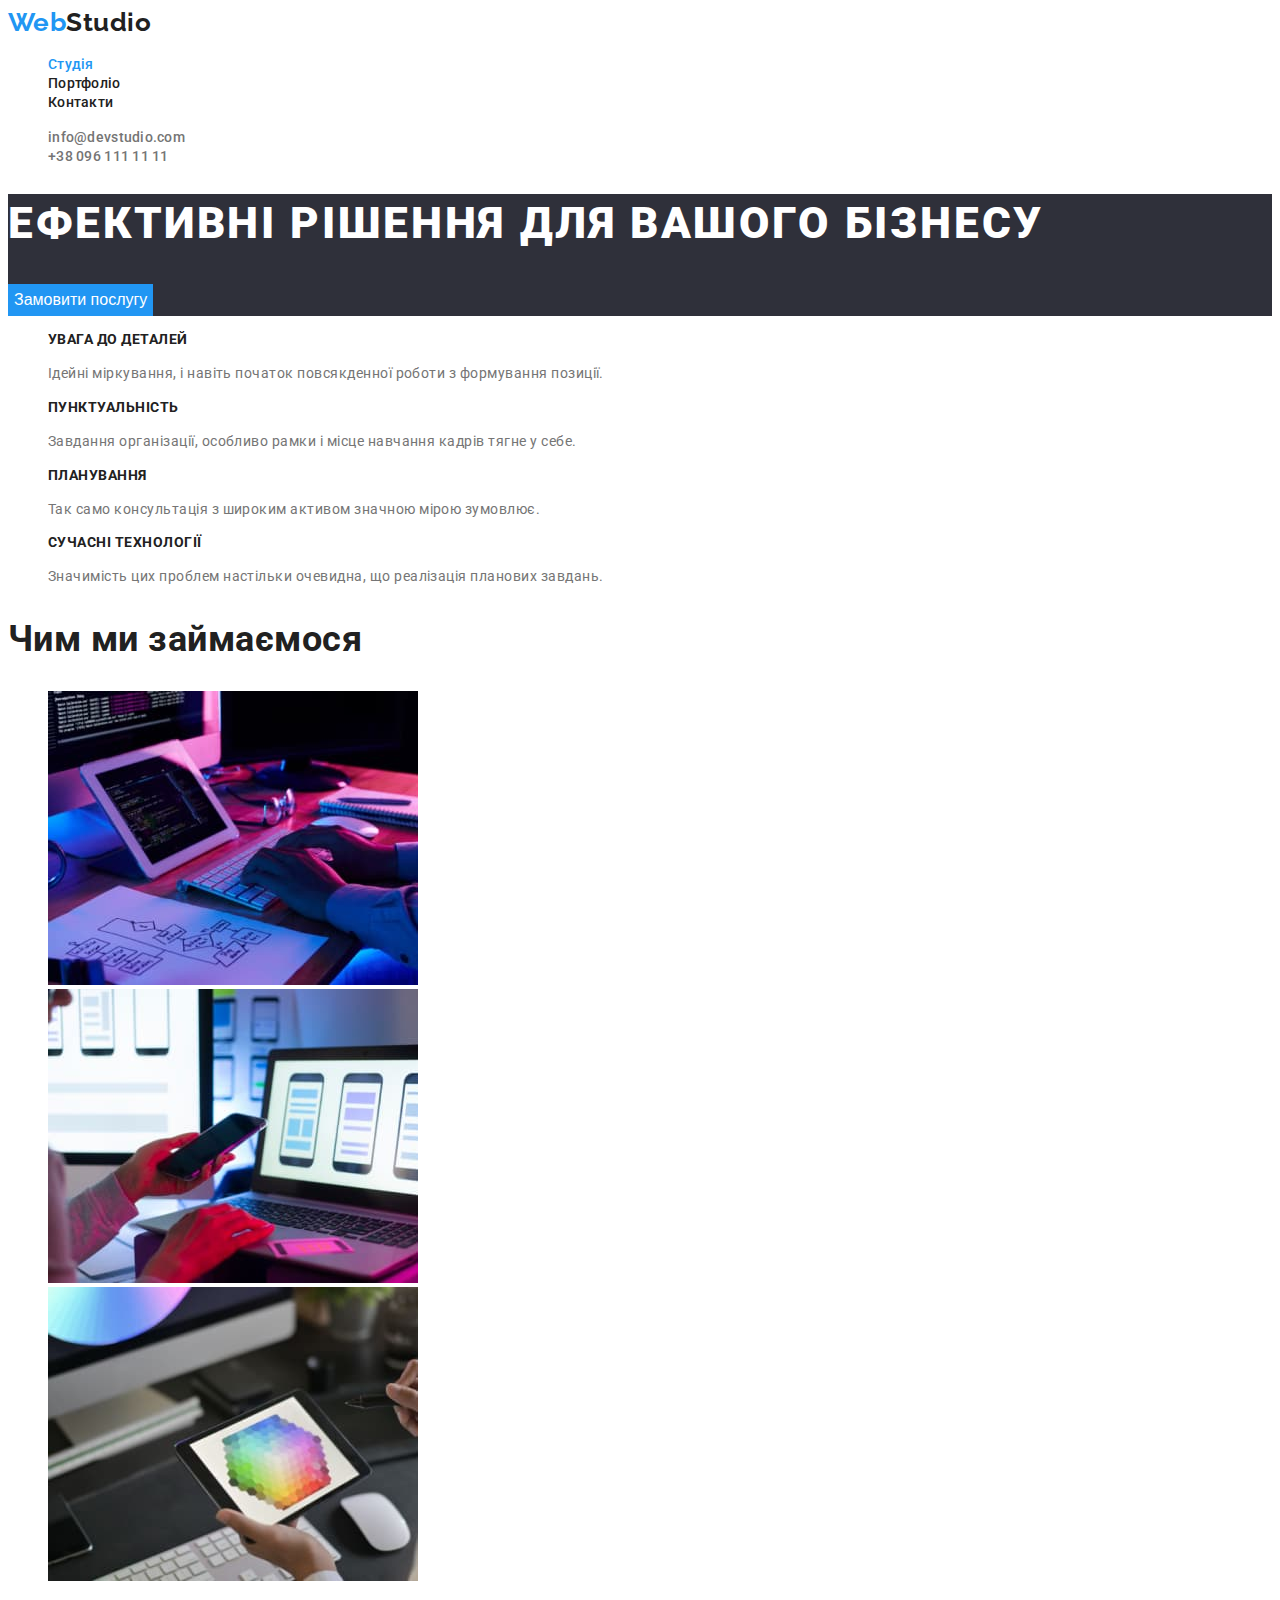
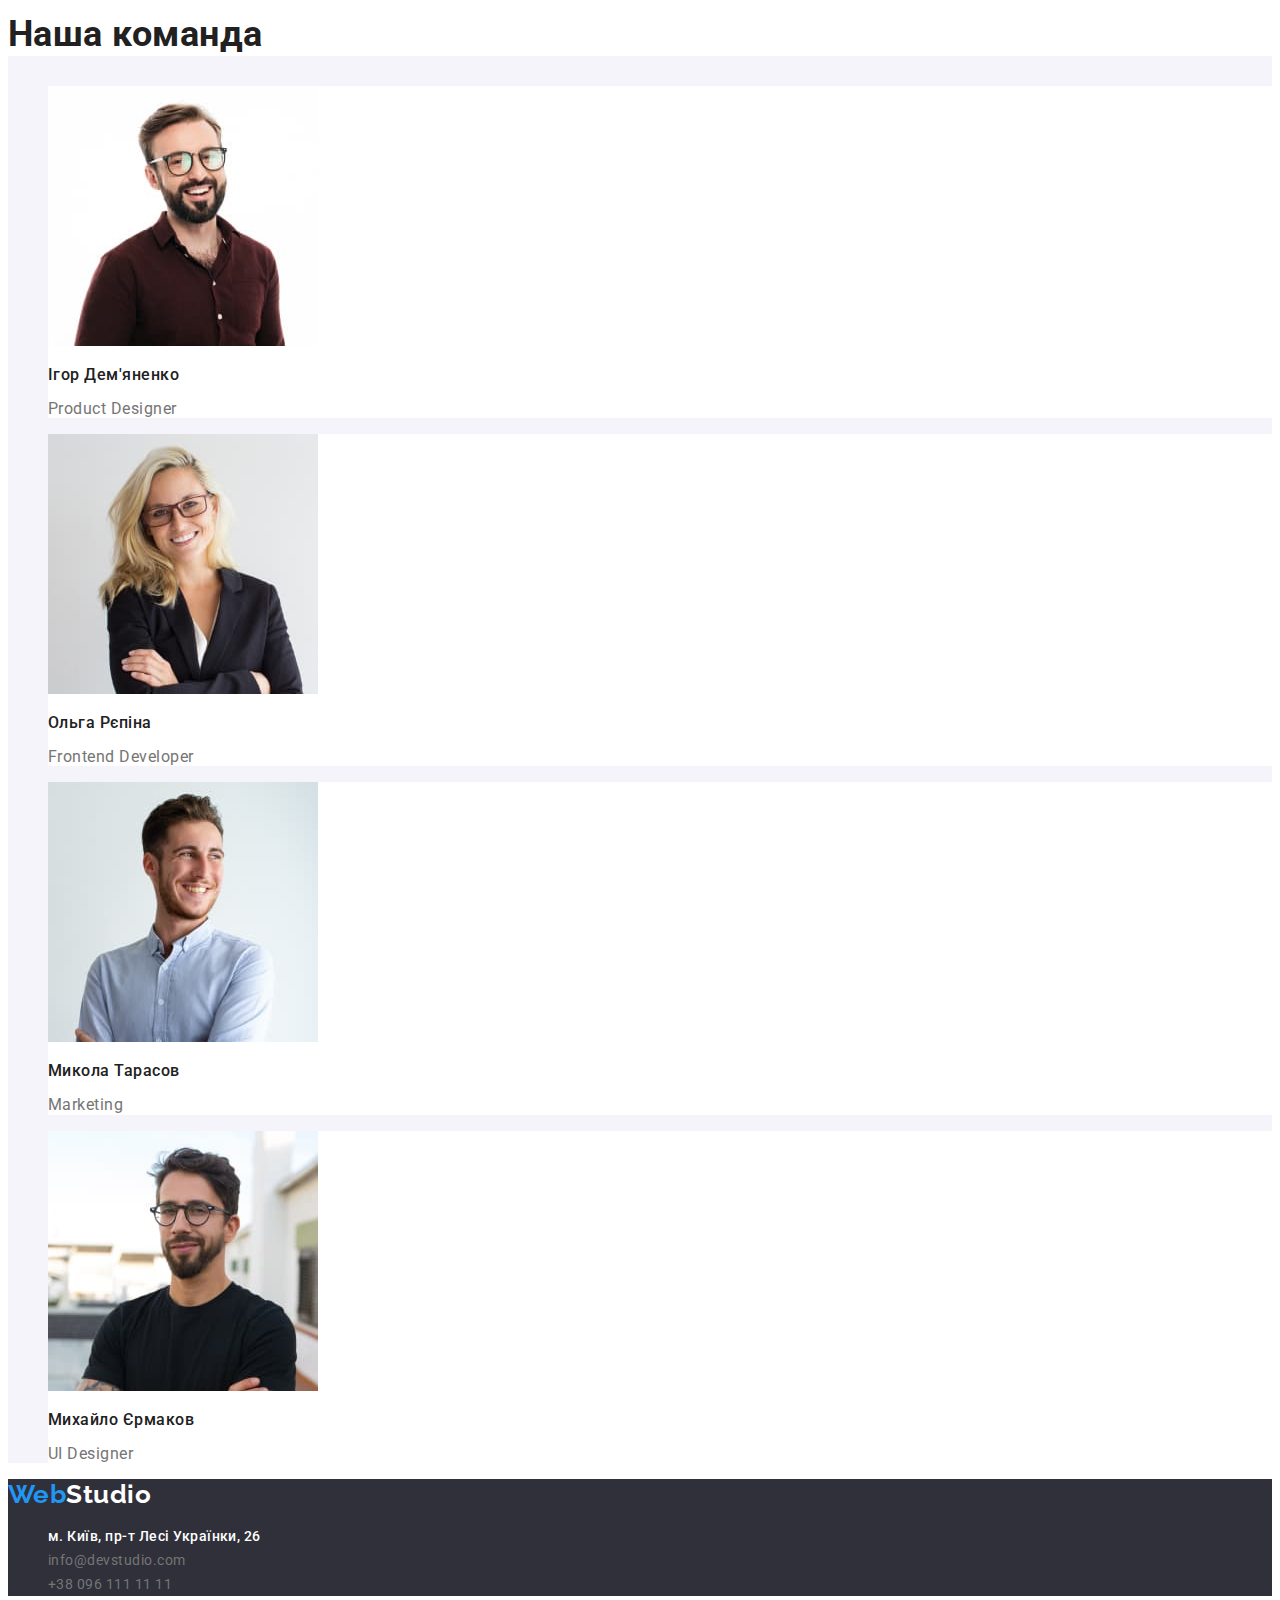
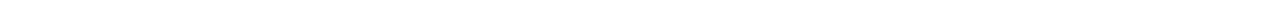
==== index.html @ 772cee73 "створив і скопіював файли" ====
<!DOCTYPE html>
<html lang="uk">
  <head>
    <meta charset="UTF-8" />
    <meta http-equiv="X-UA-Compatible" content="IE=edge" />
    <meta name="viewport" content="width=device-width, initial-scale=1.0" />

    <link rel="stylesheet" href="./css/styles.css" />
    <link rel="preconnect" href="https://fonts.googleapis.com" />
    <link rel="preconnect" href="https://fonts.gstatic.com" crossorigin />
    <link
      href="https://fonts.googleapis.com/css2?family=Raleway:wght@700&family=Roboto:wght@400;500;700;900&display=swap"
      rel="stylesheet"
    />
    <title>Document</title>
  </head>
  <body>
    <header>
      <nav class="nav">
        <a class="web-title" href="./index.html"
          >Web<span class="studio">Studio</span></a
        >
        <ul>
          <li>
            <a class="link-header current" href="#">Студія</a>
          </li>
          <li>
            <a class="link-header" href="./portfolio.html">Портфоліо</a>
          </li>
          <li>
            <a class="link-header" href="#">Контакти</a>
          </li>
        </ul>
      </nav>
      <ul>
        <li>
          <a class="link-header2" href="mailto:info@devstudio.com"
            >info@devstudio.com</a
          >
        </li>
        <li>
          <a class="link-header2" href="tel:+380961111111">+38 096 111 11 11</a>
        </li>
      </ul>
    </header>
    <main>
      <!-- головний Ефективні рішення для вашого бізнесу -->
      <section class="hero">
        <h1 class="hero-title">Ефективні рішення для вашого бізнесу</h1>
        <button class="primary-button" type="button">Замовити послугу</button>
      </section>
      <!-- Наші переваги <section> -->
      <section>
        <h2 class="visually-hidden">Наші переваги</h2>
        <ul>
          <li>
            <h3 class="section-advantages-title">Увага до деталей</h3>
            <p class="section-advantages-description">
              Ідейні міркування, і навіть початок повсякденної роботи з
              формування позиції.
            </p>
          </li>
          <li>
            <h3 class="section-advantages-title">Пунктуальність</h3>
            <p class="section-advantages-description">
              Завдання організації, особливо рамки і місце навчання кадрів тягне
              у себе.
            </p>
          </li>
          <li>
            <h3 class="section-advantages-title">Планування</h3>
            <p class="section-advantages-description">
              Так само консультація з широким активом значною мірою зумовлює.
            </p>
          </li>
          <li>
            <h3 class="section-advantages-title">Сучасні технології</h3>
            <p class="section-advantages-description">
              Значимість цих проблем настільки очевидна, що реалізація планових
              завдань.
            </p>
          </li>
        </ul>
      </section>
      <!-- Чим ми займаємося -->
      <section>
        <h2 class="what-do-we-do">Чим ми займаємося</h2>
        <ul>
          <li>
            <img src="./images/box1.jpg" alt="Робота з ПК" width="370" />
          </li>
          <li>
            <img
              src="./images/box2.jpg"
              alt="Робота в мобільному застосуванні"
              width="370"
            />
          </li>
          <li>
            <img src="./images/box3.jpg" alt="Робота з планшетом" width="370" />
          </li>
        </ul>
      </section>
      <!-- Наша команда -->
      <section class="team">
        <h2 class="section-team">Наша команда</h2>
        <ul>
          <li class="section-name">
            <img
              src="./images/team/igor.jpg"
              alt="молодий хлопець в окулярах та з бородою"
              width="270"
            />
            <h3 class="section-team-name">Ігор Дем'яненко</h3>
            <p class="section-team-specialty">Product Designer</p>
          </li>
          <li class="section-name">
            <img
              src="./images/team/olga.jpg"
              alt="молода світловолоса дівчина в окулярах"
              width="270"
            />
            <h3 class="section-team-name">Ольга Рєпіна</h3>
            <p class="section-team-specialty">Frontend Developer</p>
          </li>
          <li class="section-name">
            <img
              src="./images/team/mikola.jpg"
              alt="молодий хлопець в світлій сорочці"
              width="270"
            />
            <h3 class="section-team-name">Микола Тарасов</h3>
            <p class="section-team-specialty">Marketing</p>
          </li>
          <li class="section-name">
            <img
              src="./images/team/mihaylo.jpg"
              alt="молодий хлопець у чорній футболці та окулярах"
              width="270"
            />
            <h3 class="section-team-name">Михайло Єрмаков</h3>
            <p class="section-team-specialty">UI Designer</p>
          </li>
        </ul>
      </section>
    </main>
    <footer>
      <a class="web-title-footer" href="./index.html"
        >Web<span class="studio2">Studio</span></a
      >
      <address>
        <ul>
          <li>
            <a
              class="link-footer-map"
              href="https://goo.gl/maps/G4VMoDMN7nGozyxC7"
              target="_blank"
              rel="noopener noreferrer nofollow"
              >м. Київ, пр-т Лесі Українки, 26
            </a>
          </li>
          <li>
            <a class="link-footer" href="mailto:info@devstudio.com"
              >info@devstudio.com</a
            >
          </li>
          <li>
            <a class="link-footer" href="tel:+380961111111"
              >+38 096 111 11 11</a
            >
          </li>
        </ul>
      </address>
    </footer>
  </body>
</html>
---- css/styles.css ----
:root{
--color-primary: #212121;
--color-secondary: #757575;
--color-background: #FFFFFF;
--color-link: #2196F3;
}
.visually-hidden {
position: absolute;
white-space: nowrap;
width: 1px;
height: 1px;
overflow: hidden;
border: 0;
padding: 0;
clip: rect(0 0 0 0);
clip-path: inset(50%);
margin: -1px;
}

body{
color: var(--color-primary);
background-color:var(--color-background);
font-family: "Roboto", sans-serif;
letter-spacing: 0.03em;
font-weight: 400;
font-style: normal;
}

ul{
list-style-type: none;
}
.nav .current{
color:var(--color-link);
}
.web-title{
font-size: 26px;
font-weight: 700;
font-style: normal;
font-family: "Raleway"; 
line-height: 1.15;
color:var(--color-link);

text-decoration: none
}
.studio{
color: var(--color-primary);
}

.link-header {
color: var(--color-primary);
text-decoration: none;
letter-spacing: 0.02em;
line-height: 1.14;
font-weight: 500;
font-size: 14px;
}
.link-header:hover, .link-header:focus, .link-header:active {
color: var(--color-link);
}

.link-header2{
color: #757575;
background-color: #FFFFFF;
font-size: 14px;
font-weight: 500;
font-style: normal;
letter-spacing: 0.02em;
}
.link-header2 {
text-decoration: none;
}

.link-header2:hover, .link-header2:focus, .link-header2:active {
color: var(--color-link);
}

.hero {
background-color: #2F303A;
}
.hero-title {
font-size: 44px;
background-color: #2F303A;
color: #FFFFFF;
line-height: 1.36;
text-transform: uppercase;
letter-spacing: 0.06em;
font-weight: 900;
}
.section-advantages-description {
color: #757575;
background-color: var(--color-background);
font-size: 14px;
line-height: 1.7;
}
.primary-button {
color: #FFFFFF;
background-color: var(--color-link);
font-size: 16px;
border: 0;
line-height: 1.9;
cursor: pointer;
}
.primary-button:hover, .primary-button:focus{
box-shadow: 0px 4px 4px rgba(0, 0, 0, 0.15);
border-radius: 4px;
}
.section-advantages-title{
color: var(--color-primary);
background-color: var(--color-background);
font-size: 14px;
line-height: 1.14;
text-transform: uppercase;
}

.what-do-we-do {
color: var(--color-primary);
background-color: var(--color-background);
font-size: 36px;
line-height: 1.16;
}
.team {
background-color: #F5F4FA;
}
.section-name {
background-color: var(--color-background);
}
.section-team{
color: var(--color-primary);
background-color: var(--color-background);
font-size: 36px;
line-height: 1.16;
}
.section-team-name{
color: var(--color-primary);
background-color: var(--color-background);
font-size: 16px;
font-weight: 500;
line-height: 1.13;
}
.section-team-specialty{
color: #757575;
background-color:var(--color-background);
font-size: 16px;
line-height: 1.13;
}
.web-title-footer{
font-size: 26px;
font-weight: 700;
font-style: normal;
font-family: "Raleway"; sans-serif;
color: var(--color-link);
text-decoration: none;
line-height: 1.17;
}
.studio2 {
	color: #FFFFFF;
}
footer {
background-color: #2F303A;
}
.link-footer-map{
color: #FFFFFF;
background-color: #2F303A;
font-size: 14px;
font-weight: 500;
font-style: normal;
text-decoration: none;
line-height: 1.7;
}
.footer-href-map:hover, .link-footer-map:focus, .flink-footer-map:active{
color: var(--color-link);
}
.link-footer{
color: #757575;
font-size: 14px;
font-weight: 400;
font-style: normal;
text-decoration: none;
line-height: 1.7;
}
.link-footer:hover, .link-footer:focus, .link-footer:active{
color: var(--color-link);
}

.button-portfolio{
color: var(--color-primary);
background-color: #F5F4FA;
font-weight: 500;
font-size: 16px;
border: 0;
line-height: 1.6;
letter-spacing: 0.03em;
font-family: inherit;
cursor: pointer;
}
.button-portfolio:hover, .button-portfolio:focus {
	color: #FFFFFF;
	background-color: var(--color-link);
}
.hero-portfolio {
font-weight: 400;
font-size: 16px;
background-color: var(--color-background);
color: var(--color-secondary);
line-height: 1.88;
letter-spacing: 0.03em;
}
.portfolio-title {
font-size: 18px;
background-color: var(--color-background);
color: var(--color-primary);
font-weight: 700;
line-height: 2;
letter-spacing: 0.06em;
}
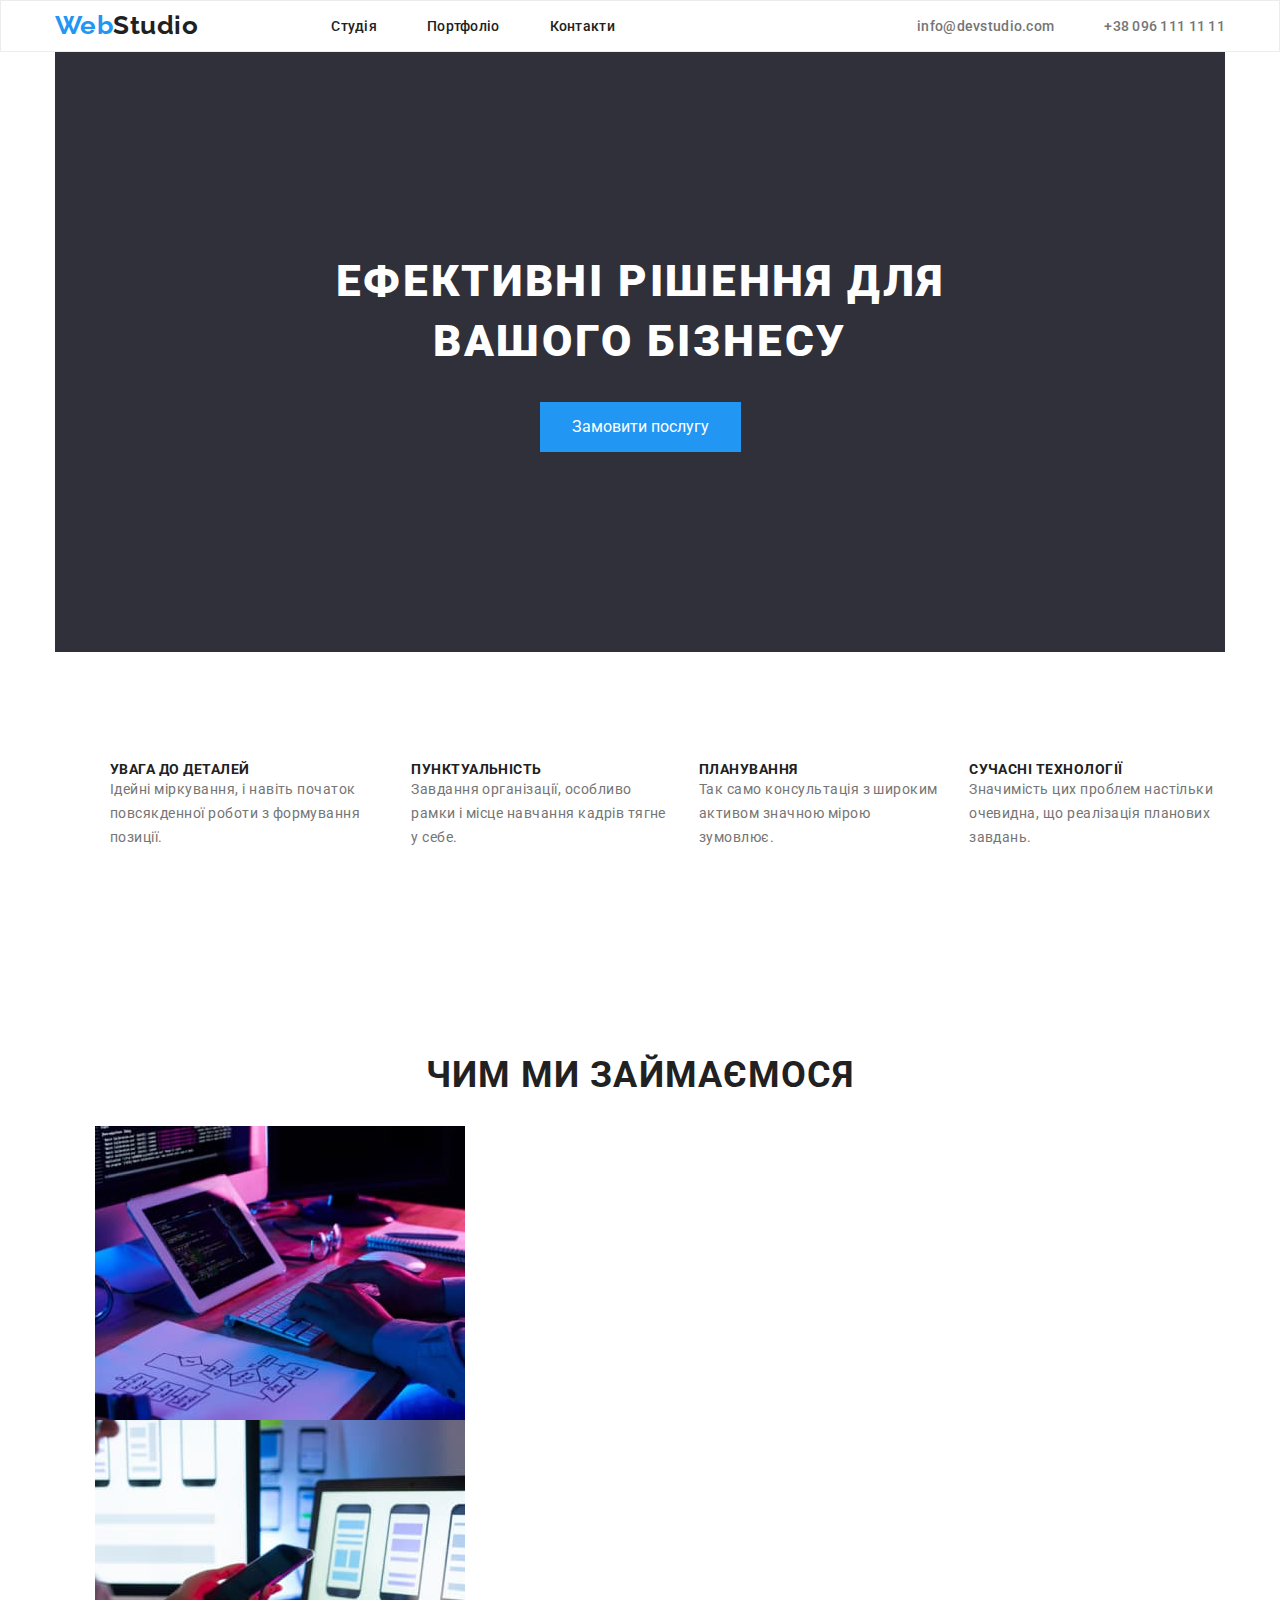
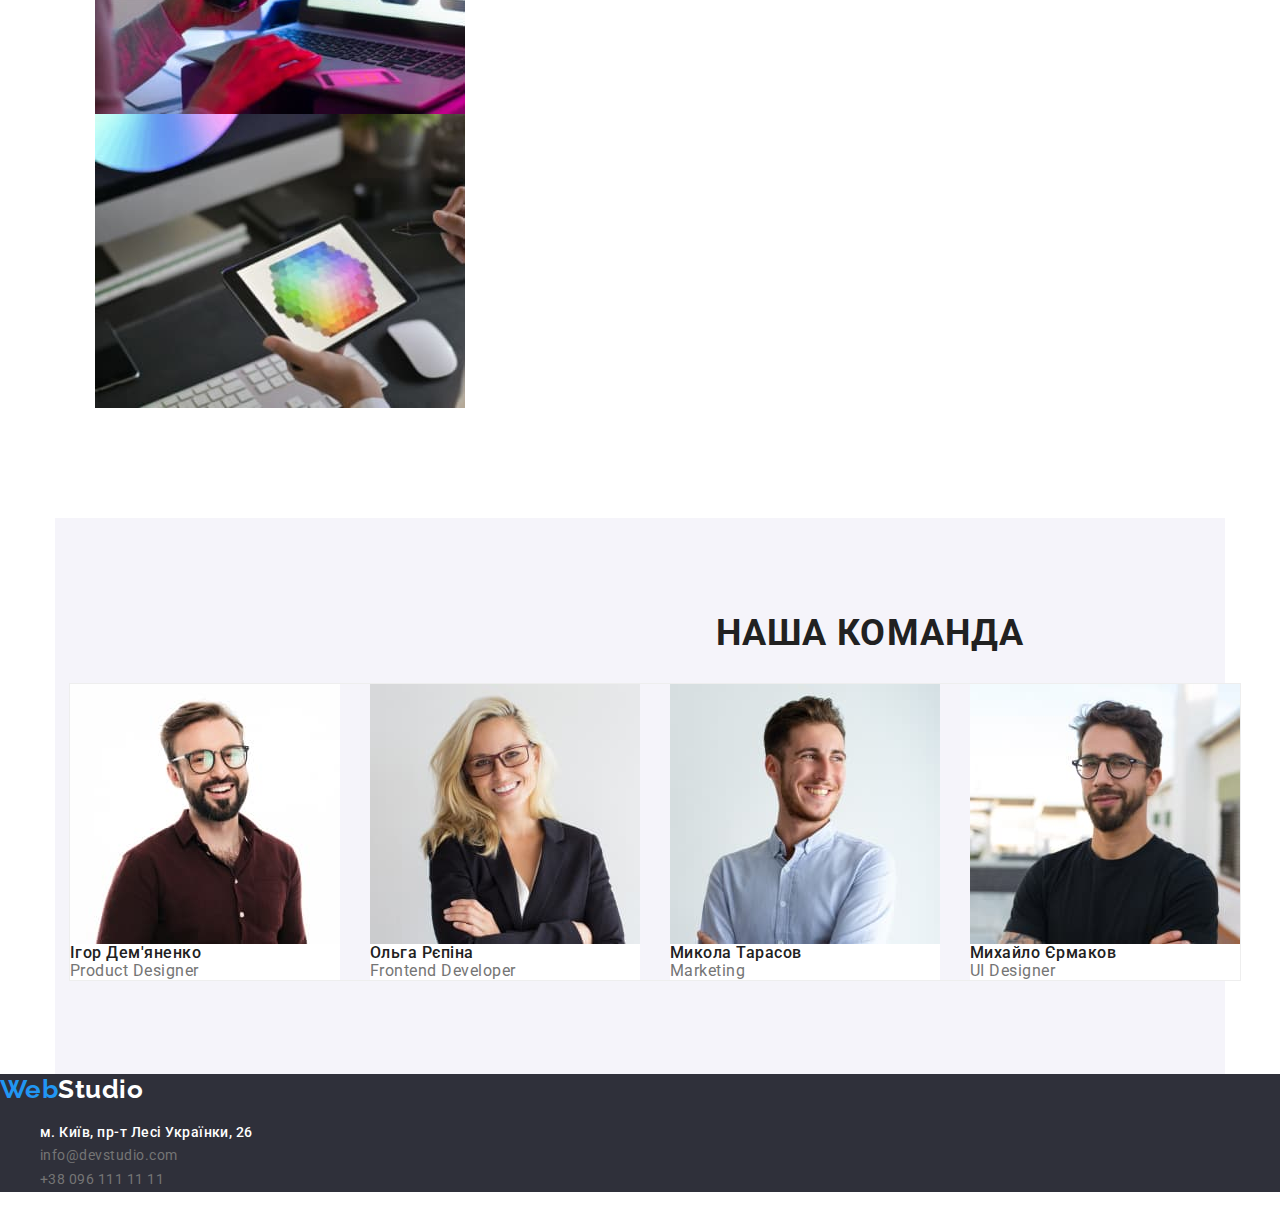
==== commit b6fe72bc: "!" ====
--- a/index.html
+++ b/index.html
@@ -4,6 +4,10 @@
     <meta charset="UTF-8" />
     <meta http-equiv="X-UA-Compatible" content="IE=edge" />
     <meta name="viewport" content="width=device-width, initial-scale=1.0" />
+    <link
+      rel="stylesheet"
+      href="https://cdnjs.cloudflare.com/ajax/libs/modern-normalize/1.0.0/modern-normalize.min.css"
+    />
 
     <link rel="stylesheet" href="./css/styles.css" />
     <link rel="preconnect" href="https://fonts.googleapis.com" />
@@ -15,134 +19,160 @@
     <title>Document</title>
   </head>
   <body>
-    <header>
-      <nav class="nav">
-        <a class="web-title" href="./index.html"
-          >Web<span class="studio">Studio</span></a
-        >
-        <ul>
-          <li>
-            <a class="link-header current" href="#">Студія</a>
-          </li>
-          <li>
-            <a class="link-header" href="./portfolio.html">Портфоліо</a>
-          </li>
-          <li>
-            <a class="link-header" href="#">Контакти</a>
-          </li>
-        </ul>
-      </nav>
-      <ul>
-        <li>
-          <a class="link-header2" href="mailto:info@devstudio.com"
-            >info@devstudio.com</a
-          >
-        </li>
-        <li>
-          <a class="link-header2" href="tel:+380961111111">+38 096 111 11 11</a>
-        </li>
-      </ul>
+    <header class="header">
+      <div class="container">
+        <div class="header-container">
+          <nav class="header-nav">
+            <a class="web-title" href="./index.html"
+              >Web<span class="studio">Studio</span></a
+            >
+            <ul class="header-menu">
+              <li class="link">
+                <a class="link-header current" href="#">Студія</a>
+              </li>
+              <li class="link">
+                <a class="link-header" href="./portfolio.html">Портфоліо</a>
+              </li>
+              <li class="link">
+                <a class="link-header" href="#">Контакти</a>
+              </li>
+            </ul>
+          </nav>
+          <ul class="header-menu">
+            <li class="link">
+              <a class="link-header2" href="mailto:info@devstudio.com"
+                >info@devstudio.com</a
+              >
+            </li>
+            <li class="link">
+              <a class="link-header2" href="tel:+380961111111"
+                >+38 096 111 11 11</a
+              >
+            </li>
+          </ul>
+        </div>
+      </div>
     </header>
+
     <main>
       <!-- головний Ефективні рішення для вашого бізнесу -->
-      <section class="hero">
-        <h1 class="hero-title">Ефективні рішення для вашого бізнесу</h1>
-        <button class="primary-button" type="button">Замовити послугу</button>
-      </section>
-      <!-- Наші переваги <section> -->
-      <section>
-        <h2 class="visually-hidden">Наші переваги</h2>
-        <ul>
-          <li>
-            <h3 class="section-advantages-title">Увага до деталей</h3>
-            <p class="section-advantages-description">
-              Ідейні міркування, і навіть початок повсякденної роботи з
-              формування позиції.
-            </p>
-          </li>
-          <li>
-            <h3 class="section-advantages-title">Пунктуальність</h3>
-            <p class="section-advantages-description">
-              Завдання організації, особливо рамки і місце навчання кадрів тягне
-              у себе.
-            </p>
-          </li>
-          <li>
-            <h3 class="section-advantages-title">Планування</h3>
-            <p class="section-advantages-description">
-              Так само консультація з широким активом значною мірою зумовлює.
-            </p>
-          </li>
-          <li>
-            <h3 class="section-advantages-title">Сучасні технології</h3>
-            <p class="section-advantages-description">
-              Значимість цих проблем настільки очевидна, що реалізація планових
-              завдань.
-            </p>
-          </li>
-        </ul>
-      </section>
-      <!-- Чим ми займаємося -->
-      <section>
-        <h2 class="what-do-we-do">Чим ми займаємося</h2>
-        <ul>
-          <li>
-            <img src="./images/box1.jpg" alt="Робота з ПК" width="370" />
-          </li>
-          <li>
-            <img
-              src="./images/box2.jpg"
-              alt="Робота в мобільному застосуванні"
-              width="370"
-            />
-          </li>
-          <li>
-            <img src="./images/box3.jpg" alt="Робота з планшетом" width="370" />
-          </li>
-        </ul>
-      </section>
-      <!-- Наша команда -->
-      <section class="team">
-        <h2 class="section-team">Наша команда</h2>
-        <ul>
-          <li class="section-name">
-            <img
-              src="./images/team/igor.jpg"
-              alt="молодий хлопець в окулярах та з бородою"
-              width="270"
-            />
-            <h3 class="section-team-name">Ігор Дем'яненко</h3>
-            <p class="section-team-specialty">Product Designer</p>
-          </li>
-          <li class="section-name">
-            <img
-              src="./images/team/olga.jpg"
-              alt="молода світловолоса дівчина в окулярах"
-              width="270"
-            />
-            <h3 class="section-team-name">Ольга Рєпіна</h3>
-            <p class="section-team-specialty">Frontend Developer</p>
-          </li>
-          <li class="section-name">
-            <img
-              src="./images/team/mikola.jpg"
-              alt="молодий хлопець в світлій сорочці"
-              width="270"
-            />
-            <h3 class="section-team-name">Микола Тарасов</h3>
-            <p class="section-team-specialty">Marketing</p>
-          </li>
-          <li class="section-name">
-            <img
-              src="./images/team/mihaylo.jpg"
-              alt="молодий хлопець у чорній футболці та окулярах"
-              width="270"
-            />
-            <h3 class="section-team-name">Михайло Єрмаков</h3>
-            <p class="section-team-specialty">UI Designer</p>
-          </li>
-        </ul>
-      </section>
+      <div class="container">
+        <section class="hero">
+          <h1 class="hero-title">
+            Ефективні рішення для <br />
+            вашого бізнесу
+          </h1>
+          <button class="primary-button" type="button">Замовити послугу</button>
+        </section>
+
+        <!-- Наші переваги <section> -->
+        <section class="advantages">
+          <div class="container">
+            <h2 class="visually-hidden">Наші переваги</h2>
+            <ul>
+              <div class="advantages-list">
+                <li>
+                  <h3 class="section-advantages-title">Увага до деталей</h3>
+                  <p class="section-advantages-description">
+                    Ідейні міркування, і навіть початок повсякденної роботи з
+                    формування позиції.
+                  </p>
+                </li>
+                <li>
+                  <h3 class="section-advantages-title">Пунктуальність</h3>
+                  <p class="section-advantages-description">
+                    Завдання організації, особливо рамки і місце навчання кадрів
+                    тягне у себе.
+                  </p>
+                </li>
+                <li>
+                  <h3 class="section-advantages-title">Планування</h3>
+                  <p class="section-advantages-description">
+                    Так само консультація з широким активом значною мірою
+                    зумовлює.
+                  </p>
+                </li>
+                <li>
+                  <h3 class="section-advantages-title">Сучасні технології</h3>
+                  <p class="section-advantages-description">
+                    Значимість цих проблем настільки очевидна, що реалізація
+                    планових завдань.
+                  </p>
+                </li>
+              </div>
+            </ul>
+          </div>
+        </section>
+        <!-- Чим ми займаємося -->
+        <section>
+          <h2 class="what-do-we-do">Чим ми займаємося</h2>
+          <ul>
+            <li>
+              <img src="./images/box1.jpg" alt="Робота з ПК" width="370" />
+            </li>
+            <li>
+              <img
+                src="./images/box2.jpg"
+                alt="Робота в мобільному застосуванні"
+                width="370"
+              />
+            </li>
+            <li>
+              <img
+                src="./images/box3.jpg"
+                alt="Робота з планшетом"
+                width="370"
+              />
+            </li>
+          </ul>
+        </section>
+        <!-- Наша команда -->
+        <section class="team">
+          <div class="container">
+            <h2 class="section-team">Наша команда</h2>
+            <div class="card">
+              <ul class="card-name">
+                <li class="section-name">
+                  <img
+                    src="./images/team/igor.jpg"
+                    alt="молодий хлопець в окулярах та з бородою"
+                    width="270"
+                  />
+                  <h3 class="section-team-name">Ігор Дем'яненко</h3>
+                  <p class="section-team-specialty">Product Designer</p>
+                </li>
+                <li class="section-name">
+                  <img
+                    src="./images/team/olga.jpg"
+                    alt="молода світловолоса дівчина в окулярах"
+                    width="270"
+                  />
+                  <h3 class="section-team-name">Ольга Рєпіна</h3>
+                  <p class="section-team-specialty">Frontend Developer</p>
+                </li>
+                <li class="section-name">
+                  <img
+                    src="./images/team/mikola.jpg"
+                    alt="молодий хлопець в світлій сорочці"
+                    width="270"
+                  />
+                  <h3 class="section-team-name">Микола Тарасов</h3>
+                  <p class="section-team-specialty">Marketing</p>
+                </li>
+                <li class="section-name">
+                  <img
+                    src="./images/team/mihaylo.jpg"
+                    alt="молодий хлопець у чорній футболці та окулярах"
+                    width="270"
+                  />
+                  <h3 class="section-team-name">Михайло Єрмаков</h3>
+                  <p class="section-team-specialty">UI Designer</p>
+                </li>
+              </ul>
+            </div>
+          </div>
+        </section>
+      </div>
     </main>
     <footer>
       <a class="web-title-footer" href="./index.html"
--- a/css/styles.css
+++ b/css/styles.css
@@ -4,6 +4,7 @@
 --color-background: #FFFFFF;
 --color-link: #2196F3;
 }
+
 .visually-hidden {
 position: absolute;
 white-space: nowrap;
@@ -26,6 +27,61 @@
 font-style: normal;
 }
 
+h1,
+h2,
+h3,
+h4,
+h5,
+h6,
+p {
+	margin: 0;
+	padding: 0;
+}
+
+img {
+display: block;
+max-width: 100%;
+height: auto;
+}
+
+section{
+	padding-top: 94px;
+	padding-bottom: 94px;
+}
+/* CONTAINER */
+.container {
+	width: 1200px;
+	padding-left: 15px;
+	padding-right: 15px;
+	margin-left: auto;
+	margin-right: auto;
+}
+
+/* header */
+.header{
+border: 1px solid #ECECEC;
+}
+.header-nav{
+	flex-grow: 1;
+	display: flex;
+	align-items: center;
+	}
+
+	
+.header-container {
+	display: flex;
+	align-items: center;
+	}
+
+.header-menu {
+	display: flex;
+	justify-content: space-between;
+	gap: 50px;
+	
+}
+
+
+
 ul{
 list-style-type: none;
 }
@@ -33,6 +89,7 @@
 color:var(--color-link);
 }
 .web-title{
+margin-right: 93px;
 font-size: 26px;
 font-weight: 700;
 font-style: normal;
@@ -74,8 +131,13 @@
 color: var(--color-link);
 }
 
+/* Hero */
+
 .hero {
 background-color: #2F303A;
+text-align: center;
+padding-top: 200px;
+padding-bottom: 200px;
 }
 .hero-title {
 font-size: 44px;
@@ -85,25 +147,43 @@
 text-transform: uppercase;
 letter-spacing: 0.06em;
 font-weight: 900;
-}
+margin-left: auto;
+margin-right: auto;
+margin-bottom: 30px;
+max-width: 696px;
+}
+.primary-button {
+	color: #FFFFFF;
+	background-color: var(--color-link);
+	font-size: 16px;
+	border: 0;
+	line-height: 1.9;
+	cursor: pointer;
+	padding: 10px 32px;
+}
+
+.primary-button:hover,
+.primary-button:focus {
+	box-shadow: 0px 4px 4px rgba(0, 0, 0, 0.15);
+	border-radius: 4px;
+}
+
+/* advantages */
+.advantages-list {
+display: flex;
+justify-content: space-between;
+padding-left: auto;
+padding-right: auto;
+gap: 30px;
+}
+
 .section-advantages-description {
 color: #757575;
 background-color: var(--color-background);
 font-size: 14px;
 line-height: 1.7;
 }
-.primary-button {
-color: #FFFFFF;
-background-color: var(--color-link);
-font-size: 16px;
-border: 0;
-line-height: 1.9;
-cursor: pointer;
-}
-.primary-button:hover, .primary-button:focus{
-box-shadow: 0px 4px 4px rgba(0, 0, 0, 0.15);
-border-radius: 4px;
-}
+
 .section-advantages-title{
 color: var(--color-primary);
 background-color: var(--color-background);
@@ -116,7 +196,14 @@
 color: var(--color-primary);
 background-color: var(--color-background);
 font-size: 36px;
-line-height: 1.16;
+line-height: 1.17;
+text-transform: uppercase;
+letter-spacing: 0.03em;
+font-weight: 700;
+margin-left: auto;
+margin-right: auto;
+margin-bottom: 30px;
+text-align: center;
 }
 .team {
 background-color: #F5F4FA;
@@ -125,10 +212,17 @@
 background-color: var(--color-background);
 }
 .section-team{
-color: var(--color-primary);
-background-color: var(--color-background);
+	width: 1600px;
+color: var(--color-primary);
 font-size: 36px;
-line-height: 1.16;
+line-height: 1.17;
+text-transform: uppercase;
+letter-spacing: 0.03em;
+font-weight: 700;
+margin-left: auto;
+margin-right: auto;
+margin-bottom: 30px;
+text-align: center;
 }
 .section-team-name{
 color: var(--color-primary);
@@ -137,6 +231,18 @@
 font-weight: 500;
 line-height: 1.13;
 }
+
+.card-name {
+	display: flex;
+padding: 0px;
+margin: 0px;
+align-items: center;
+justify-content: space-between;
+flex-wrap: wrap;
+}
+
+
+
 .section-team-specialty{
 color: #757575;
 background-color:var(--color-background);
@@ -193,10 +299,12 @@
 font-family: inherit;
 cursor: pointer;
 }
+
 .button-portfolio:hover, .button-portfolio:focus {
 	color: #FFFFFF;
 	background-color: var(--color-link);
 }
+
 .hero-portfolio {
 font-weight: 400;
 font-size: 16px;
@@ -205,6 +313,7 @@
 line-height: 1.88;
 letter-spacing: 0.03em;
 }
+
 .portfolio-title {
 font-size: 18px;
 background-color: var(--color-background);
@@ -213,3 +322,52 @@
 line-height: 2;
 letter-spacing: 0.06em;
 }
+
+
+/* CARD-SET */
+.card{
+	/* width: 370px;
+	height: 404px; */
+		outline: 1px solid #EEEEEE;
+}
+.card-set{
+	padding: 0;
+	margin: 0;
+
+	list-style: none;
+	display: flex;
+	flex-wrap: wrap;
+
+	margin-top: - 30px;
+	margin-left: - 30px;
+}
+
+/* li.item:nth-child(3n + 1) {
+	margin-left: 0px;
+} */
+.card-set > .item{
+	flex-basis: calc(100% / 3 - 30px);
+	margin-left: 30px;
+	margin-top: 30px;
+}
+.card-thumb{
+	outline: 1px solid #EEEEEE;
+}
+
+.card-heading {
+	font-size: 18px;
+	background-color: var(--color-background);
+	color: var(--color-primary);
+	font-weight: 700;
+	line-height: 2;
+	letter-spacing: 0.06em;
+	}
+
+
+
+.card-text{
+	margin-top: 4px;
+}
+.card-content{
+		padding: 20px 20px 20px 20px;
+}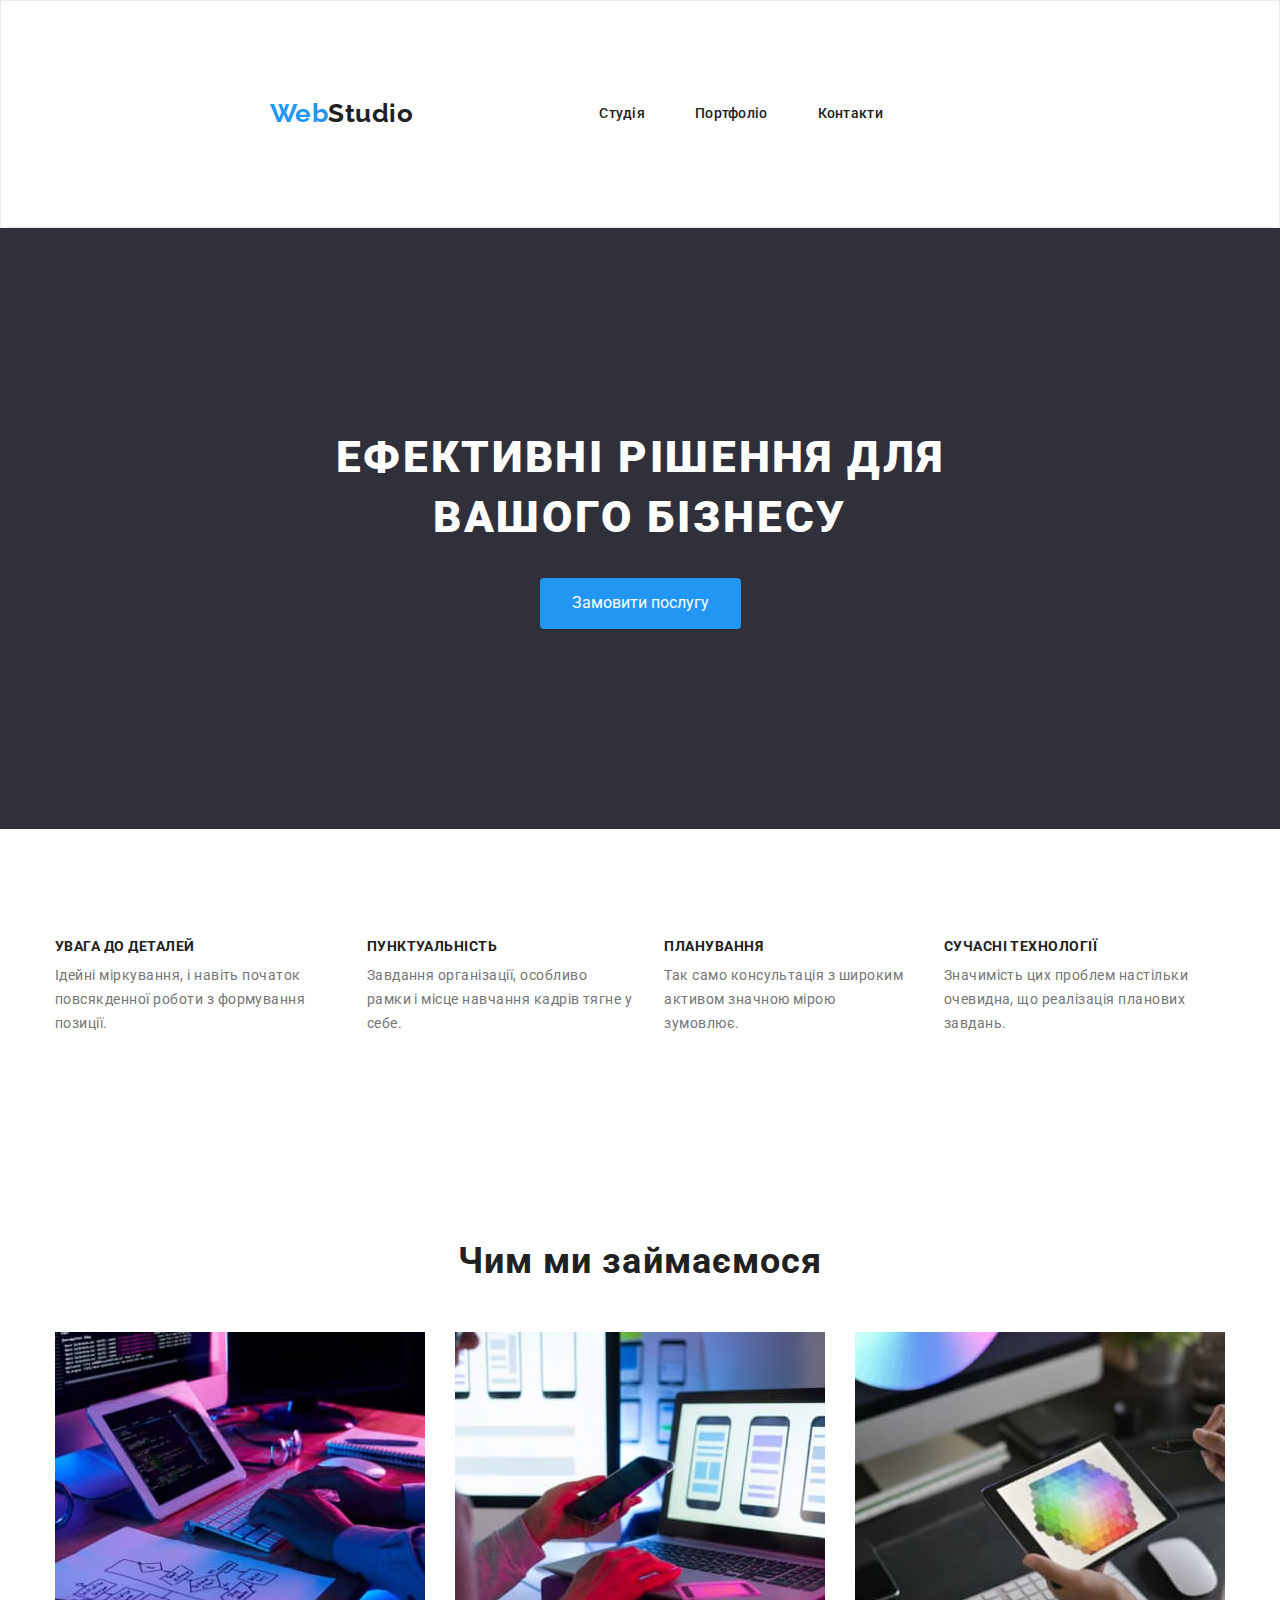
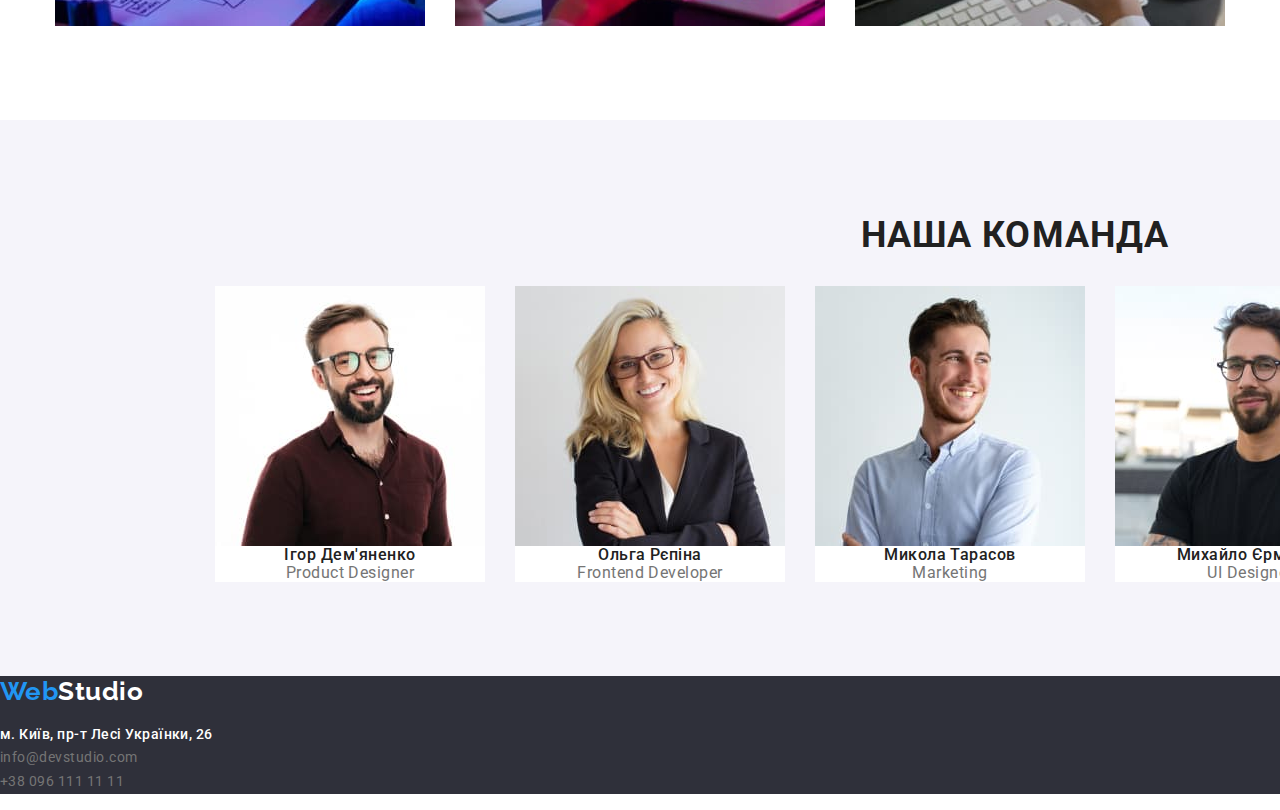
==== commit 2b0a04b9: "+" ====
--- a/index.html
+++ b/index.html
@@ -21,23 +21,23 @@
   <body>
     <header class="header">
       <div class="container">
-        <div class="header-container">
-          <nav class="header-nav">
-            <a class="web-title" href="./index.html"
-              >Web<span class="studio">Studio</span></a
-            >
-            <ul class="header-menu">
-              <li class="link">
-                <a class="link-header current" href="#">Студія</a>
-              </li>
-              <li class="link">
-                <a class="link-header" href="./portfolio.html">Портфоліо</a>
-              </li>
-              <li class="link">
-                <a class="link-header" href="#">Контакти</a>
-              </li>
-            </ul>
-          </nav>
+        <!-- <div class="header-container"> -->
+        <nav class="header-nav">
+          <a class="web-title" href="./index.html"
+            >Web<span class="studio">Studio</span></a
+          >
+          <ul class="header-menu">
+            <li class="link">
+              <a class="link-header current" href="#">Студія</a>
+            </li>
+            <li class="link">
+              <a class="link-header" href="./portfolio.html">Портфоліо</a>
+            </li>
+            <li class="link">
+              <a class="link-header" href="#">Контакти</a>
+            </li>
+          </ul>
+
           <ul class="header-menu">
             <li class="link">
               <a class="link-header2" href="mailto:info@devstudio.com"
@@ -50,63 +50,66 @@
               >
             </li>
           </ul>
-        </div>
+        </nav>
+        <!-- </div> -->
       </div>
     </header>
 
     <main>
       <!-- головний Ефективні рішення для вашого бізнесу -->
-      <div class="container">
-        <section class="hero">
+
+      <section class="hero">
+        <div class="container">
           <h1 class="hero-title">
             Ефективні рішення для <br />
             вашого бізнесу
           </h1>
           <button class="primary-button" type="button">Замовити послугу</button>
-        </section>
-
-        <!-- Наші переваги <section> -->
-        <section class="advantages">
-          <div class="container">
-            <h2 class="visually-hidden">Наші переваги</h2>
-            <ul>
-              <div class="advantages-list">
-                <li>
-                  <h3 class="section-advantages-title">Увага до деталей</h3>
-                  <p class="section-advantages-description">
-                    Ідейні міркування, і навіть початок повсякденної роботи з
-                    формування позиції.
-                  </p>
-                </li>
-                <li>
-                  <h3 class="section-advantages-title">Пунктуальність</h3>
-                  <p class="section-advantages-description">
-                    Завдання організації, особливо рамки і місце навчання кадрів
-                    тягне у себе.
-                  </p>
-                </li>
-                <li>
-                  <h3 class="section-advantages-title">Планування</h3>
-                  <p class="section-advantages-description">
-                    Так само консультація з широким активом значною мірою
-                    зумовлює.
-                  </p>
-                </li>
-                <li>
-                  <h3 class="section-advantages-title">Сучасні технології</h3>
-                  <p class="section-advantages-description">
-                    Значимість цих проблем настільки очевидна, що реалізація
-                    планових завдань.
-                  </p>
-                </li>
-              </div>
-            </ul>
-          </div>
-        </section>
-        <!-- Чим ми займаємося -->
-        <section>
+        </div>
+      </section>
+
+      <!-- Наші переваги <section> -->
+      <section class="advantages">
+        <div class="container">
+          <h2 class="visually-hidden">Наші переваги</h2>
+          <ul class="advantages-list">
+            <!-- <div class="advantages-list"> -->
+            <li>
+              <h3 class="section-advantages-title">Увага до деталей</h3>
+              <p class="section-advantages-description">
+                Ідейні міркування, і навіть початок повсякденної роботи з
+                формування позиції.
+              </p>
+            </li>
+            <li>
+              <h3 class="section-advantages-title">Пунктуальність</h3>
+              <p class="section-advantages-description">
+                Завдання організації, особливо рамки і місце навчання кадрів
+                тягне у себе.
+              </p>
+            </li>
+            <li>
+              <h3 class="section-advantages-title">Планування</h3>
+              <p class="section-advantages-description">
+                Так само консультація з широким активом значною мірою зумовлює.
+              </p>
+            </li>
+            <li>
+              <h3 class="section-advantages-title">Сучасні технології</h3>
+              <p class="section-advantages-description">
+                Значимість цих проблем настільки очевидна, що реалізація
+                планових завдань.
+              </p>
+            </li>
+            <!-- </div> -->
+          </ul>
+        </div>
+      </section>
+      <!-- Чим ми займаємося -->
+      <section>
+        <div class="container">
           <h2 class="what-do-we-do">Чим ми займаємося</h2>
-          <ul>
+          <ul class="what-do-we-do-card">
             <li>
               <img src="./images/box1.jpg" alt="Робота з ПК" width="370" />
             </li>
@@ -125,54 +128,54 @@
               />
             </li>
           </ul>
-        </section>
-        <!-- Наша команда -->
-        <section class="team">
-          <div class="container">
-            <h2 class="section-team">Наша команда</h2>
-            <div class="card">
-              <ul class="card-name">
-                <li class="section-name">
-                  <img
-                    src="./images/team/igor.jpg"
-                    alt="молодий хлопець в окулярах та з бородою"
-                    width="270"
-                  />
-                  <h3 class="section-team-name">Ігор Дем'яненко</h3>
-                  <p class="section-team-specialty">Product Designer</p>
-                </li>
-                <li class="section-name">
-                  <img
-                    src="./images/team/olga.jpg"
-                    alt="молода світловолоса дівчина в окулярах"
-                    width="270"
-                  />
-                  <h3 class="section-team-name">Ольга Рєпіна</h3>
-                  <p class="section-team-specialty">Frontend Developer</p>
-                </li>
-                <li class="section-name">
-                  <img
-                    src="./images/team/mikola.jpg"
-                    alt="молодий хлопець в світлій сорочці"
-                    width="270"
-                  />
-                  <h3 class="section-team-name">Микола Тарасов</h3>
-                  <p class="section-team-specialty">Marketing</p>
-                </li>
-                <li class="section-name">
-                  <img
-                    src="./images/team/mihaylo.jpg"
-                    alt="молодий хлопець у чорній футболці та окулярах"
-                    width="270"
-                  />
-                  <h3 class="section-team-name">Михайло Єрмаков</h3>
-                  <p class="section-team-specialty">UI Designer</p>
-                </li>
-              </ul>
-            </div>
-          </div>
-        </section>
-      </div>
+        </div>
+      </section>
+      <!-- Наша команда -->
+      <section class="team">
+        <div class="container">
+          <h2 class="section-team">Наша команда</h2>
+          <!-- <div class="card"> -->
+          <ul class="card-name">
+            <li class="name">
+              <img
+                src="./images/team/igor.jpg"
+                alt="молодий хлопець в окулярах та з бородою"
+                width="270"
+              />
+              <h3 class="team-name">Ігор Дем'яненко</h3>
+              <p class="team-specialty">Product Designer</p>
+            </li>
+            <li class="name">
+              <img
+                src="./images/team/olga.jpg"
+                alt="молода світловолоса дівчина в окулярах"
+                width="270"
+              />
+              <h3 class="team-name">Ольга Рєпіна</h3>
+              <p class="team-specialty">Frontend Developer</p>
+            </li>
+            <li class="name">
+              <img
+                src="./images/team/mikola.jpg"
+                alt="молодий хлопець в світлій сорочці"
+                width="270"
+              />
+              <h3 class="team-name">Микола Тарасов</h3>
+              <p class="team-specialty">Marketing</p>
+            </li>
+            <li class="name">
+              <img
+                src="./images/team/mihaylo.jpg"
+                alt="молодий хлопець у чорній футболці та окулярах"
+                width="270"
+              />
+              <h3 class="team-name">Михайло Єрмаков</h3>
+              <p class="team-specialty">UI Designer</p>
+            </li>
+          </ul>
+          <!-- </div> -->
+        </div>
+      </section>
     </main>
     <footer>
       <a class="web-title-footer" href="./index.html"
--- a/css/styles.css
+++ b/css/styles.css
@@ -77,55 +77,64 @@
 	display: flex;
 	justify-content: space-between;
 	gap: 50px;
-	
-}
-
-
+	padding: 32px 344px 32px 93px;
+}
+
+/* .header-menu2 {
+	display: flex;
+	justify-content: space-between;
+	gap: 50px;
+	padding: 32px 344px 32px 93px;
+} */
 
 ul{
 list-style-type: none;
+padding-left: 0px;
 }
 .nav .current{
 color:var(--color-link);
 }
 .web-title{
-margin-right: 93px;
+/* margin-right: 93px; */
 font-size: 26px;
 font-weight: 700;
 font-style: normal;
 font-family: "Raleway"; 
 line-height: 1.15;
 color:var(--color-link);
-
-text-decoration: none
+text-decoration: none;
+padding: 24px 93px 25px 215px;
 }
 .studio{
 color: var(--color-primary);
 }
 
 .link-header {
+	display: block;
 color: var(--color-primary);
 text-decoration: none;
 letter-spacing: 0.02em;
 line-height: 1.14;
 font-weight: 500;
 font-size: 14px;
+padding: 25px 0px;
 }
 .link-header:hover, .link-header:focus, .link-header:active {
 color: var(--color-link);
 }
 
 .link-header2{
+	display: block;
 color: #757575;
 background-color: #FFFFFF;
 font-size: 14px;
 font-weight: 500;
 font-style: normal;
 letter-spacing: 0.02em;
-}
-.link-header2 {
-text-decoration: none;
-}
+padding: 25px 0px 25px 0px;
+text-decoration: none;
+}
+
 
 .link-header2:hover, .link-header2:focus, .link-header2:active {
 color: var(--color-link);
@@ -160,6 +169,7 @@
 	line-height: 1.9;
 	cursor: pointer;
 	padding: 10px 32px;
+	border-radius: 4px;
 }
 
 .primary-button:hover,
@@ -190,11 +200,45 @@
 font-size: 14px;
 line-height: 1.14;
 text-transform: uppercase;
+margin-bottom: 10px;
 }
 
 .what-do-we-do {
 color: var(--color-primary);
 background-color: var(--color-background);
+font-size: 36px;
+line-height: 1.17;
+/* text-transform: uppercase; */
+letter-spacing: 0.03em;
+font-weight: 700;
+margin-left: auto;
+margin-right: auto;
+margin-bottom: 50px;
+text-align: center;
+}
+.what-do-we-do-card{
+	display: flex;
+	gap: 30px;
+	margin: 0;
+}
+
+.team {
+width: 1600px;
+background-color: #F5F4FA;
+padding-top: 94px;
+padding-bottom: 94px;
+text-align: center;
+justify-content: center;
+margin-left: auto;
+margin-right: auto;
+}
+.name {
+background-color: var(--color-background);
+}
+.section-team{
+width: 1600px;
+color: var(--color-primary);
+/* background-color: #F5F4FA; */
 font-size: 36px;
 line-height: 1.17;
 text-transform: uppercase;
@@ -205,26 +249,7 @@
 margin-bottom: 30px;
 text-align: center;
 }
-.team {
-background-color: #F5F4FA;
-}
-.section-name {
-background-color: var(--color-background);
-}
-.section-team{
-	width: 1600px;
-color: var(--color-primary);
-font-size: 36px;
-line-height: 1.17;
-text-transform: uppercase;
-letter-spacing: 0.03em;
-font-weight: 700;
-margin-left: auto;
-margin-right: auto;
-margin-bottom: 30px;
-text-align: center;
-}
-.section-team-name{
+.team-name{
 color: var(--color-primary);
 background-color: var(--color-background);
 font-size: 16px;
@@ -233,7 +258,7 @@
 }
 
 .card-name {
-	display: flex;
+display: flex;
 padding: 0px;
 margin: 0px;
 align-items: center;
@@ -243,7 +268,7 @@
 
 
 
-.section-team-specialty{
+.team-specialty{
 color: #757575;
 background-color:var(--color-background);
 font-size: 16px;
@@ -350,9 +375,9 @@
 	margin-left: 30px;
 	margin-top: 30px;
 }
-.card-thumb{
-	outline: 1px solid #EEEEEE;
-}
+/* .card-thumb{
+	
+} */
 
 .card-heading {
 	font-size: 18px;
@@ -370,4 +395,5 @@
 }
 .card-content{
 		padding: 20px 20px 20px 20px;
+		outline: 1px solid #EEEEEE;
 }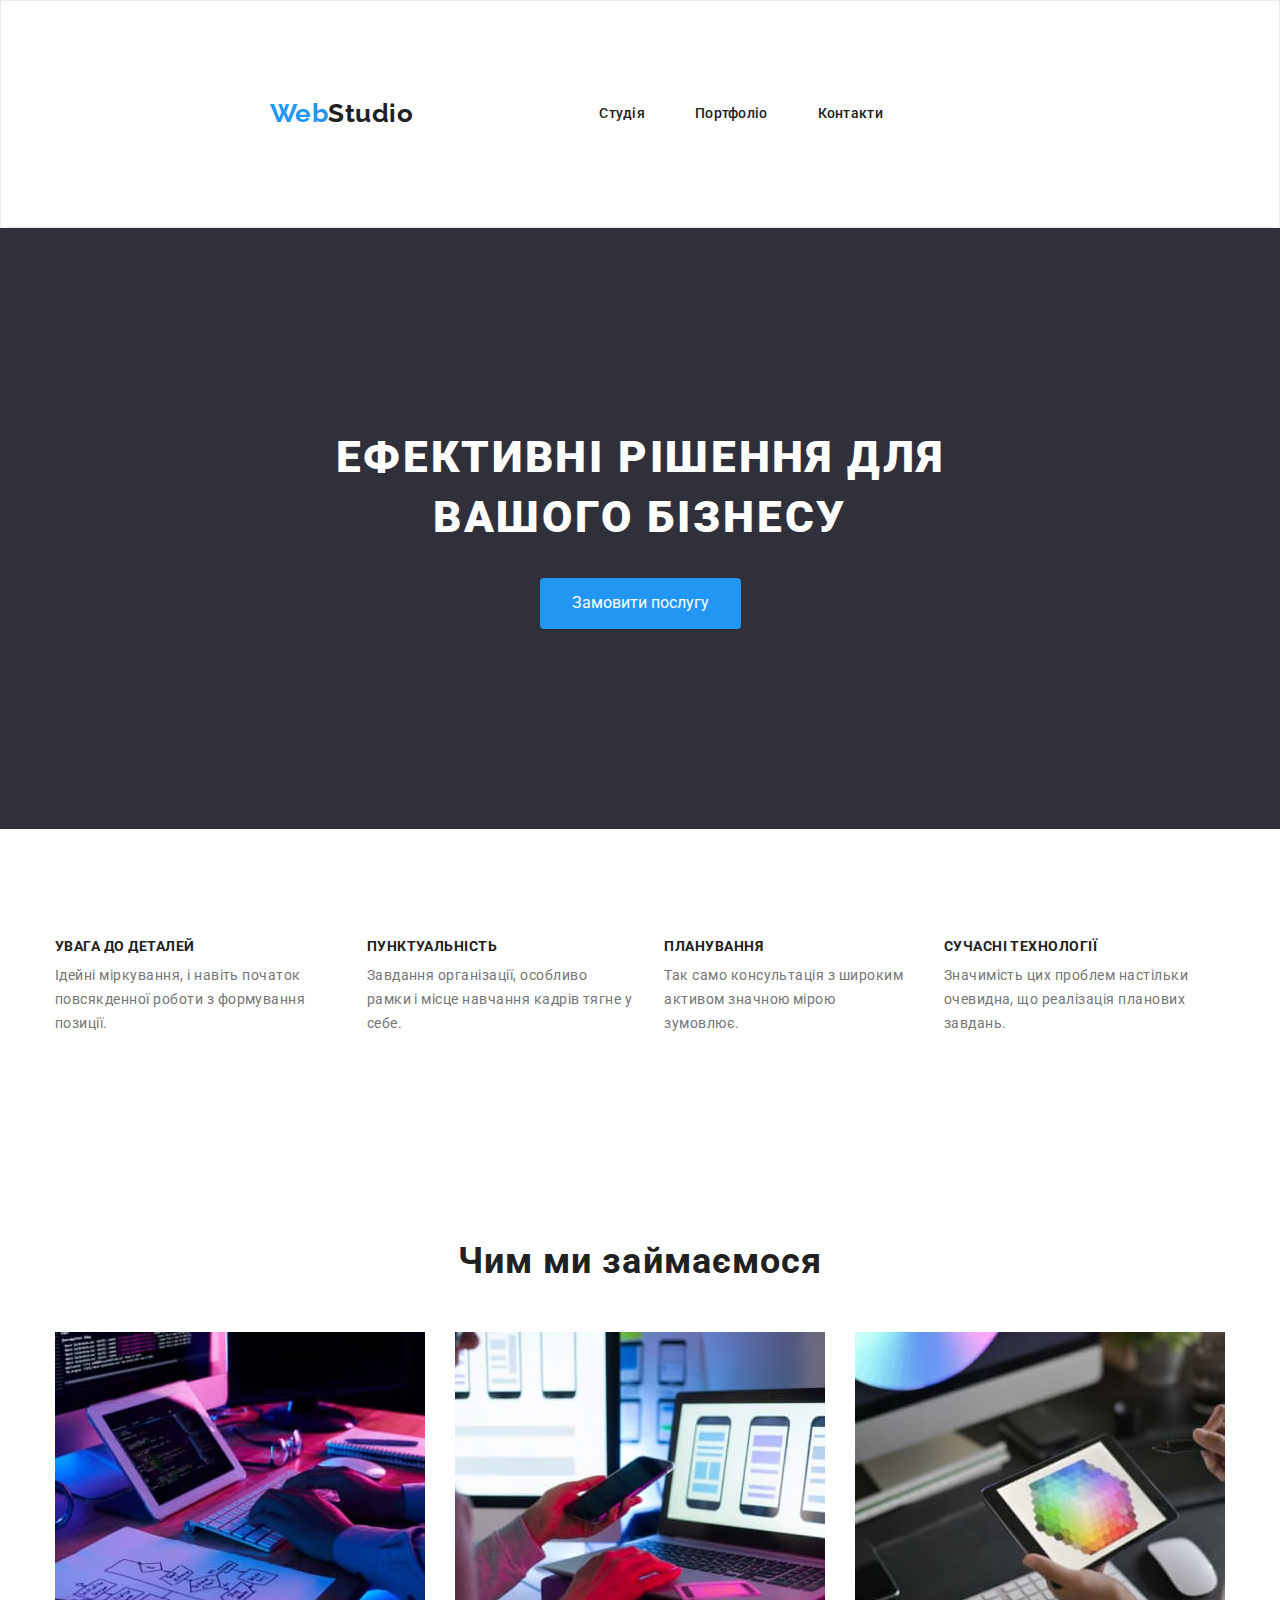
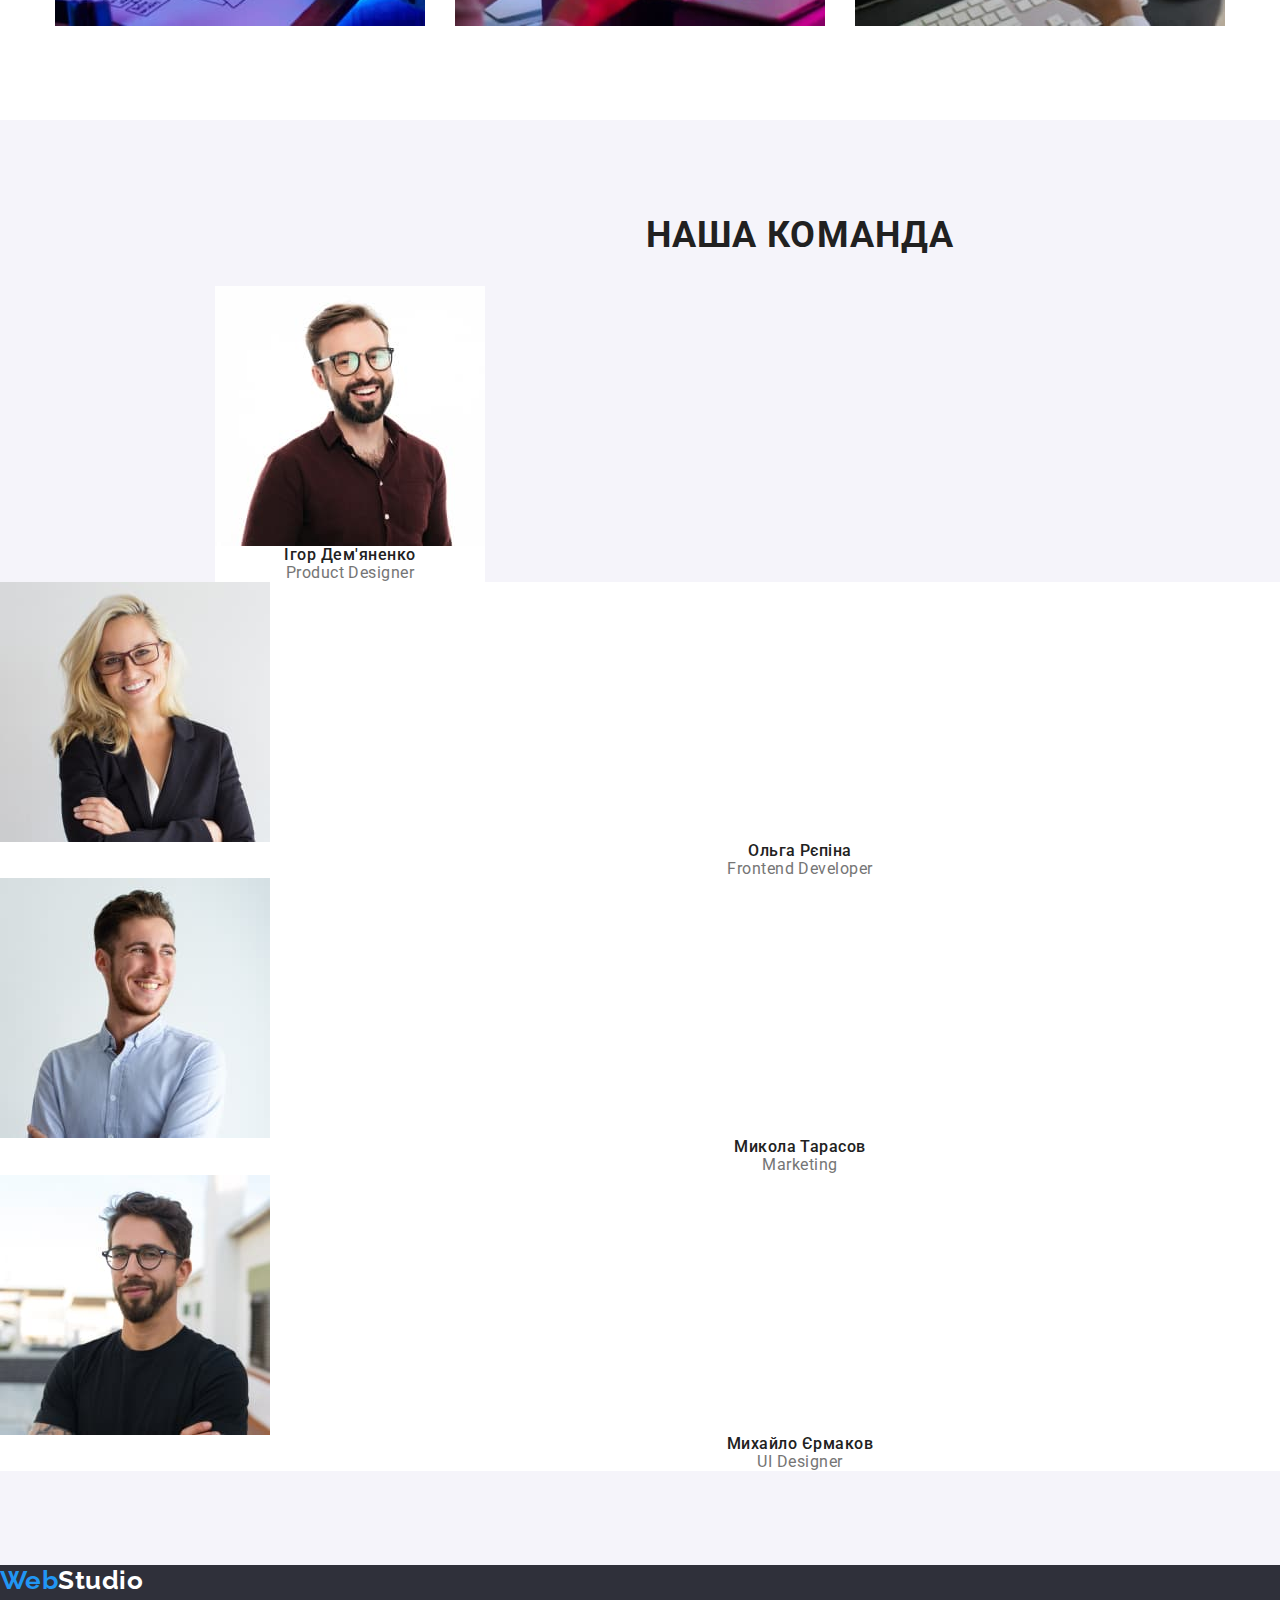
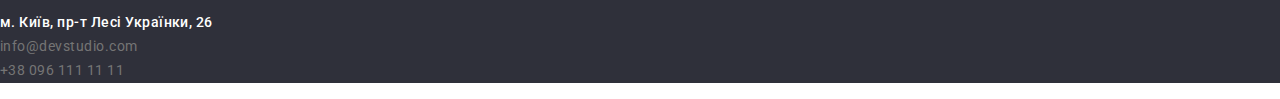
==== commit 5b881540: "!" ====
--- a/index.html
+++ b/index.html
@@ -136,7 +136,7 @@
           <h2 class="section-team">Наша команда</h2>
           <!-- <div class="card"> -->
           <ul class="card-name">
-            <li class="name">
+							<li class="name">
               <img
                 src="./images/team/igor.jpg"
                 alt="молодий хлопець в окулярах та з бородою"
@@ -144,17 +144,21 @@
               />
               <h3 class="team-name">Ігор Дем'яненко</h3>
               <p class="team-specialty">Product Designer</p>
+            </div>
             </li>
             <li class="name">
-              <img
+              <div class="card-name-list">
+								<img
                 src="./images/team/olga.jpg"
                 alt="молода світловолоса дівчина в окулярах"
                 width="270"
               />
               <h3 class="team-name">Ольга Рєпіна</h3>
               <p class="team-specialty">Frontend Developer</p>
+							</div>
             </li>
             <li class="name">
+							<div class="card-name-list">
               <img
                 src="./images/team/mikola.jpg"
                 alt="молодий хлопець в світлій сорочці"
@@ -162,8 +166,10 @@
               />
               <h3 class="team-name">Микола Тарасов</h3>
               <p class="team-specialty">Marketing</p>
+							</div>
             </li>
             <li class="name">
+							<div class="card-name-list">
               <img
                 src="./images/team/mihaylo.jpg"
                 alt="молодий хлопець у чорній футболці та окулярах"
@@ -171,6 +177,7 @@
               />
               <h3 class="team-name">Михайло Єрмаков</h3>
               <p class="team-specialty">UI Designer</p>
+							</div>
             </li>
           </ul>
           <!-- </div> -->
--- a/css/styles.css
+++ b/css/styles.css
@@ -1,30 +1,30 @@
-:root{
---color-primary: #212121;
---color-secondary: #757575;
---color-background: #FFFFFF;
---color-link: #2196F3;
+:root {
+	--color-primary: #212121;
+	--color-secondary: #757575;
+	--color-background: #FFFFFF;
+	--color-link: #2196F3;
 }
 
 .visually-hidden {
-position: absolute;
-white-space: nowrap;
-width: 1px;
-height: 1px;
-overflow: hidden;
-border: 0;
-padding: 0;
-clip: rect(0 0 0 0);
-clip-path: inset(50%);
-margin: -1px;
-}
-
-body{
-color: var(--color-primary);
-background-color:var(--color-background);
-font-family: "Roboto", sans-serif;
-letter-spacing: 0.03em;
-font-weight: 400;
-font-style: normal;
+	position: absolute;
+	white-space: nowrap;
+	width: 1px;
+	height: 1px;
+	overflow: hidden;
+	border: 0;
+	padding: 0;
+	clip: rect(0 0 0 0);
+	clip-path: inset(50%);
+	margin: -1px;
+}
+
+body {
+	color: var(--color-primary);
+	background-color: var(--color-background);
+	font-family: "Roboto", sans-serif;
+	letter-spacing: 0.03em;
+	font-weight: 400;
+	font-style: normal;
 }
 
 h1,
@@ -39,15 +39,16 @@
 }
 
 img {
-display: block;
-max-width: 100%;
-height: auto;
-}
-
-section{
+	display: block;
+	max-width: 100%;
+	height: auto;
+}
+
+section {
 	padding-top: 94px;
 	padding-bottom: 94px;
 }
+
 /* CONTAINER */
 .container {
 	width: 1200px;
@@ -58,20 +59,21 @@
 }
 
 /* header */
-.header{
-border: 1px solid #ECECEC;
-}
-.header-nav{
+.header {
+	border: 1px solid #ECECEC;
+}
+
+.header-nav {
 	flex-grow: 1;
 	display: flex;
 	align-items: center;
-	}
-
-	
+}
+
+
 .header-container {
 	display: flex;
 	align-items: center;
-	}
+}
 
 .header-menu {
 	display: flex;
@@ -87,80 +89,90 @@
 	padding: 32px 344px 32px 93px;
 } */
 
-ul{
-list-style-type: none;
-padding-left: 0px;
-}
-.nav .current{
-color:var(--color-link);
-}
-.web-title{
-/* margin-right: 93px; */
-font-size: 26px;
-font-weight: 700;
-font-style: normal;
-font-family: "Raleway"; 
-line-height: 1.15;
-color:var(--color-link);
-text-decoration: none;
-padding: 24px 93px 25px 215px;
-}
-.studio{
-color: var(--color-primary);
+ul {
+	list-style-type: none;
+	padding-left: 0px;
+}
+
+.nav .current {
+	color: var(--color-link);
+}
+
+.web-title {
+	/* margin-right: 93px; */
+	font-size: 26px;
+	font-weight: 700;
+	font-style: normal;
+	font-family: "Raleway";
+	line-height: 1.15;
+	color: var(--color-link);
+	text-decoration: none;
+	padding: 24px 93px 25px 215px;
+}
+
+.studio {
+	color: var(--color-primary);
 }
 
 .link-header {
 	display: block;
-color: var(--color-primary);
-text-decoration: none;
-letter-spacing: 0.02em;
-line-height: 1.14;
-font-weight: 500;
-font-size: 14px;
-padding: 25px 0px;
-}
-.link-header:hover, .link-header:focus, .link-header:active {
-color: var(--color-link);
-}
-
-.link-header2{
+	color: var(--color-primary);
+	text-decoration: none;
+	letter-spacing: 0.02em;
+	line-height: 1.14;
+	font-weight: 500;
+	font-size: 14px;
+	padding: 25px 0px;
+}
+
+.link-header:hover,
+.link-header:focus,
+.link-header:active {
+	color: var(--color-link);
+}
+
+.link-header2 {
 	display: block;
-color: #757575;
-background-color: #FFFFFF;
-font-size: 14px;
-font-weight: 500;
-font-style: normal;
-letter-spacing: 0.02em;
-padding: 25px 0px 25px 0px;
-text-decoration: none;
-}
-
-
-.link-header2:hover, .link-header2:focus, .link-header2:active {
-color: var(--color-link);
+	color: #757575;
+	background-color: #FFFFFF;
+	font-size: 14px;
+	font-weight: 500;
+	font-style: normal;
+	letter-spacing: 0.02em;
+	padding: 25px 0px 25px 0px;
+	text-decoration: none;
+}
+
+
+.link-header2:hover,
+.link-header2:focus,
+.link-header2:active {
+	color: var(--color-link);
 }
 
 /* Hero */
 
 .hero {
-background-color: #2F303A;
-text-align: center;
-padding-top: 200px;
-padding-bottom: 200px;
-}
+	background-color: #2F303A;
+	text-align: center;
+	padding-top: 200px;
+	padding-bottom: 200px;
+}
+
 .hero-title {
-font-size: 44px;
-background-color: #2F303A;
-color: #FFFFFF;
-line-height: 1.36;
-text-transform: uppercase;
-letter-spacing: 0.06em;
-font-weight: 900;
-margin-left: auto;
-margin-right: auto;
-margin-bottom: 30px;
-max-width: 696px;
-}
+	font-size: 44px;
+	background-color: #2F303A;
+	color: #FFFFFF;
+	line-height: 1.36;
+	text-transform: uppercase;
+	letter-spacing: 0.06em;
+	font-weight: 900;
+	margin-left: auto;
+	margin-right: auto;
+	margin-bottom: 30px;
+	max-width: 696px;
+}
+
 .primary-button {
 	color: #FFFFFF;
 	background-color: var(--color-link);
@@ -180,182 +192,204 @@
 
 /* advantages */
 .advantages-list {
-display: flex;
-justify-content: space-between;
-padding-left: auto;
-padding-right: auto;
-gap: 30px;
+	display: flex;
+	justify-content: space-between;
+	padding-left: auto;
+	padding-right: auto;
+	gap: 30px;
 }
 
 .section-advantages-description {
-color: #757575;
-background-color: var(--color-background);
-font-size: 14px;
-line-height: 1.7;
-}
-
-.section-advantages-title{
-color: var(--color-primary);
-background-color: var(--color-background);
-font-size: 14px;
-line-height: 1.14;
-text-transform: uppercase;
-margin-bottom: 10px;
+	color: #757575;
+	background-color: var(--color-background);
+	font-size: 14px;
+	line-height: 1.7;
+}
+
+.section-advantages-title {
+	color: var(--color-primary);
+	background-color: var(--color-background);
+	font-size: 14px;
+	line-height: 1.14;
+	text-transform: uppercase;
+	margin-bottom: 10px;
 }
 
 .what-do-we-do {
-color: var(--color-primary);
-background-color: var(--color-background);
-font-size: 36px;
-line-height: 1.17;
-/* text-transform: uppercase; */
-letter-spacing: 0.03em;
-font-weight: 700;
-margin-left: auto;
-margin-right: auto;
-margin-bottom: 50px;
-text-align: center;
-}
-.what-do-we-do-card{
+	color: var(--color-primary);
+	background-color: var(--color-background);
+	font-size: 36px;
+	line-height: 1.17;
+	/* text-transform: uppercase; */
+	letter-spacing: 0.03em;
+	font-weight: 700;
+	margin-left: auto;
+	margin-right: auto;
+	margin-bottom: 50px;
+	text-align: center;
+}
+
+.what-do-we-do-card {
 	display: flex;
 	gap: 30px;
 	margin: 0;
 }
 
 .team {
-width: 1600px;
-background-color: #F5F4FA;
-padding-top: 94px;
-padding-bottom: 94px;
-text-align: center;
-justify-content: center;
-margin-left: auto;
-margin-right: auto;
-}
+	width: 1600px;
+	background-color: #F5F4FA;
+	padding-top: 94px;
+	padding-bottom: 94px;
+	text-align: center;
+	justify-content: center;
+	margin-left: auto;
+	margin-right: auto;
+}
+
 .name {
-background-color: var(--color-background);
-}
-.section-team{
-width: 1600px;
-color: var(--color-primary);
-/* background-color: #F5F4FA; */
-font-size: 36px;
-line-height: 1.17;
-text-transform: uppercase;
-letter-spacing: 0.03em;
-font-weight: 700;
-margin-left: auto;
-margin-right: auto;
-margin-bottom: 30px;
-text-align: center;
-}
-.team-name{
-color: var(--color-primary);
-background-color: var(--color-background);
-font-size: 16px;
-font-weight: 500;
-line-height: 1.13;
+	background-color: var(--color-background);
+}
+
+.section-team {
+	/* width: 1600px; */
+	color: var(--color-primary);
+	/* background-color: #F5F4FA; */
+	font-size: 36px;
+	line-height: 1.17;
+	text-transform: uppercase;
+	letter-spacing: 0.03em;
+	font-weight: 700;
+	margin-left: auto;
+	margin-right: auto;
+	margin-bottom: 30px;
+	text-align: center;
+}
+
+.team-name {
+	color: var(--color-primary);
+	background-color: var(--color-background);
+	font-size: 16px;
+	font-weight: 500;
+	line-height: 1.13;
 }
 
 .card-name {
-display: flex;
-padding: 0px;
-margin: 0px;
-align-items: center;
-justify-content: space-between;
-flex-wrap: wrap;
-}
-
-
-
-.team-specialty{
-color: #757575;
-background-color:var(--color-background);
-font-size: 16px;
-line-height: 1.13;
-}
-.web-title-footer{
-font-size: 26px;
-font-weight: 700;
-font-style: normal;
-font-family: "Raleway"; sans-serif;
-color: var(--color-link);
-text-decoration: none;
-line-height: 1.17;
-}
+	display: flex;
+	padding: 0px;
+	margin: 0px;
+	align-items: center;
+	justify-content: space-between;
+	flex-wrap: wrap;
+}
+
+.card-name-list{
+	padding-left: 0px;
+	gap: 30px;
+}
+
+
+.team-specialty {
+	color: #757575;
+	background-color: var(--color-background);
+	font-size: 16px;
+	line-height: 1.13;
+}
+
+.web-title-footer {
+	font-size: 26px;
+	font-weight: 700;
+	font-style: normal;
+	font-family: "Raleway";
+	sans-serif;
+	color: var(--color-link);
+	text-decoration: none;
+	line-height: 1.17;
+}
+
 .studio2 {
 	color: #FFFFFF;
 }
+
 footer {
-background-color: #2F303A;
-}
-.link-footer-map{
-color: #FFFFFF;
-background-color: #2F303A;
-font-size: 14px;
-font-weight: 500;
-font-style: normal;
-text-decoration: none;
-line-height: 1.7;
-}
-.footer-href-map:hover, .link-footer-map:focus, .flink-footer-map:active{
-color: var(--color-link);
-}
-.link-footer{
-color: #757575;
-font-size: 14px;
-font-weight: 400;
-font-style: normal;
-text-decoration: none;
-line-height: 1.7;
-}
-.link-footer:hover, .link-footer:focus, .link-footer:active{
-color: var(--color-link);
-}
-
-.button-portfolio{
-color: var(--color-primary);
-background-color: #F5F4FA;
-font-weight: 500;
-font-size: 16px;
-border: 0;
-line-height: 1.6;
-letter-spacing: 0.03em;
-font-family: inherit;
-cursor: pointer;
-}
-
-.button-portfolio:hover, .button-portfolio:focus {
+	background-color: #2F303A;
+}
+
+.link-footer-map {
+	color: #FFFFFF;
+	background-color: #2F303A;
+	font-size: 14px;
+	font-weight: 500;
+	font-style: normal;
+	text-decoration: none;
+	line-height: 1.7;
+}
+
+.footer-href-map:hover,
+.link-footer-map:focus,
+.flink-footer-map:active {
+	color: var(--color-link);
+}
+
+.link-footer {
+	color: #757575;
+	font-size: 14px;
+	font-weight: 400;
+	font-style: normal;
+	text-decoration: none;
+	line-height: 1.7;
+}
+
+.link-footer:hover,
+.link-footer:focus,
+.link-footer:active {
+	color: var(--color-link);
+}
+
+.button-portfolio {
+	color: var(--color-primary);
+	background-color: #F5F4FA;
+	font-weight: 500;
+	font-size: 16px;
+	border: 0;
+	line-height: 1.6;
+	letter-spacing: 0.03em;
+	font-family: inherit;
+	cursor: pointer;
+}
+
+.button-portfolio:hover,
+.button-portfolio:focus {
 	color: #FFFFFF;
 	background-color: var(--color-link);
 }
 
 .hero-portfolio {
-font-weight: 400;
-font-size: 16px;
-background-color: var(--color-background);
-color: var(--color-secondary);
-line-height: 1.88;
-letter-spacing: 0.03em;
+	font-weight: 400;
+	font-size: 16px;
+	background-color: var(--color-background);
+	color: var(--color-secondary);
+	line-height: 1.88;
+	letter-spacing: 0.03em;
 }
 
 .portfolio-title {
-font-size: 18px;
-background-color: var(--color-background);
-color: var(--color-primary);
-font-weight: 700;
-line-height: 2;
-letter-spacing: 0.06em;
+	font-size: 18px;
+	background-color: var(--color-background);
+	color: var(--color-primary);
+	font-weight: 700;
+	line-height: 2;
+	letter-spacing: 0.06em;
 }
 
 
 /* CARD-SET */
-.card{
+.card {
 	/* width: 370px;
 	height: 404px; */
-		outline: 1px solid #EEEEEE;
-}
-.card-set{
+	outline: 1px solid #EEEEEE;
+}
+
+.card-set {
 	padding: 0;
 	margin: 0;
 
@@ -370,11 +404,12 @@
 /* li.item:nth-child(3n + 1) {
 	margin-left: 0px;
 } */
-.card-set > .item{
+.card-set>.item {
 	flex-basis: calc(100% / 3 - 30px);
 	margin-left: 30px;
 	margin-top: 30px;
 }
+
 /* .card-thumb{
 	
 } */
@@ -386,14 +421,15 @@
 	font-weight: 700;
 	line-height: 2;
 	letter-spacing: 0.06em;
-	}
-
-
-
-.card-text{
+}
+
+
+
+.card-text {
 	margin-top: 4px;
 }
-.card-content{
-		padding: 20px 20px 20px 20px;
-		outline: 1px solid #EEEEEE;
+
+.card-content {
+	padding: 20px 20px 20px 20px;
+	outline: 1px solid #EEEEEE;
 }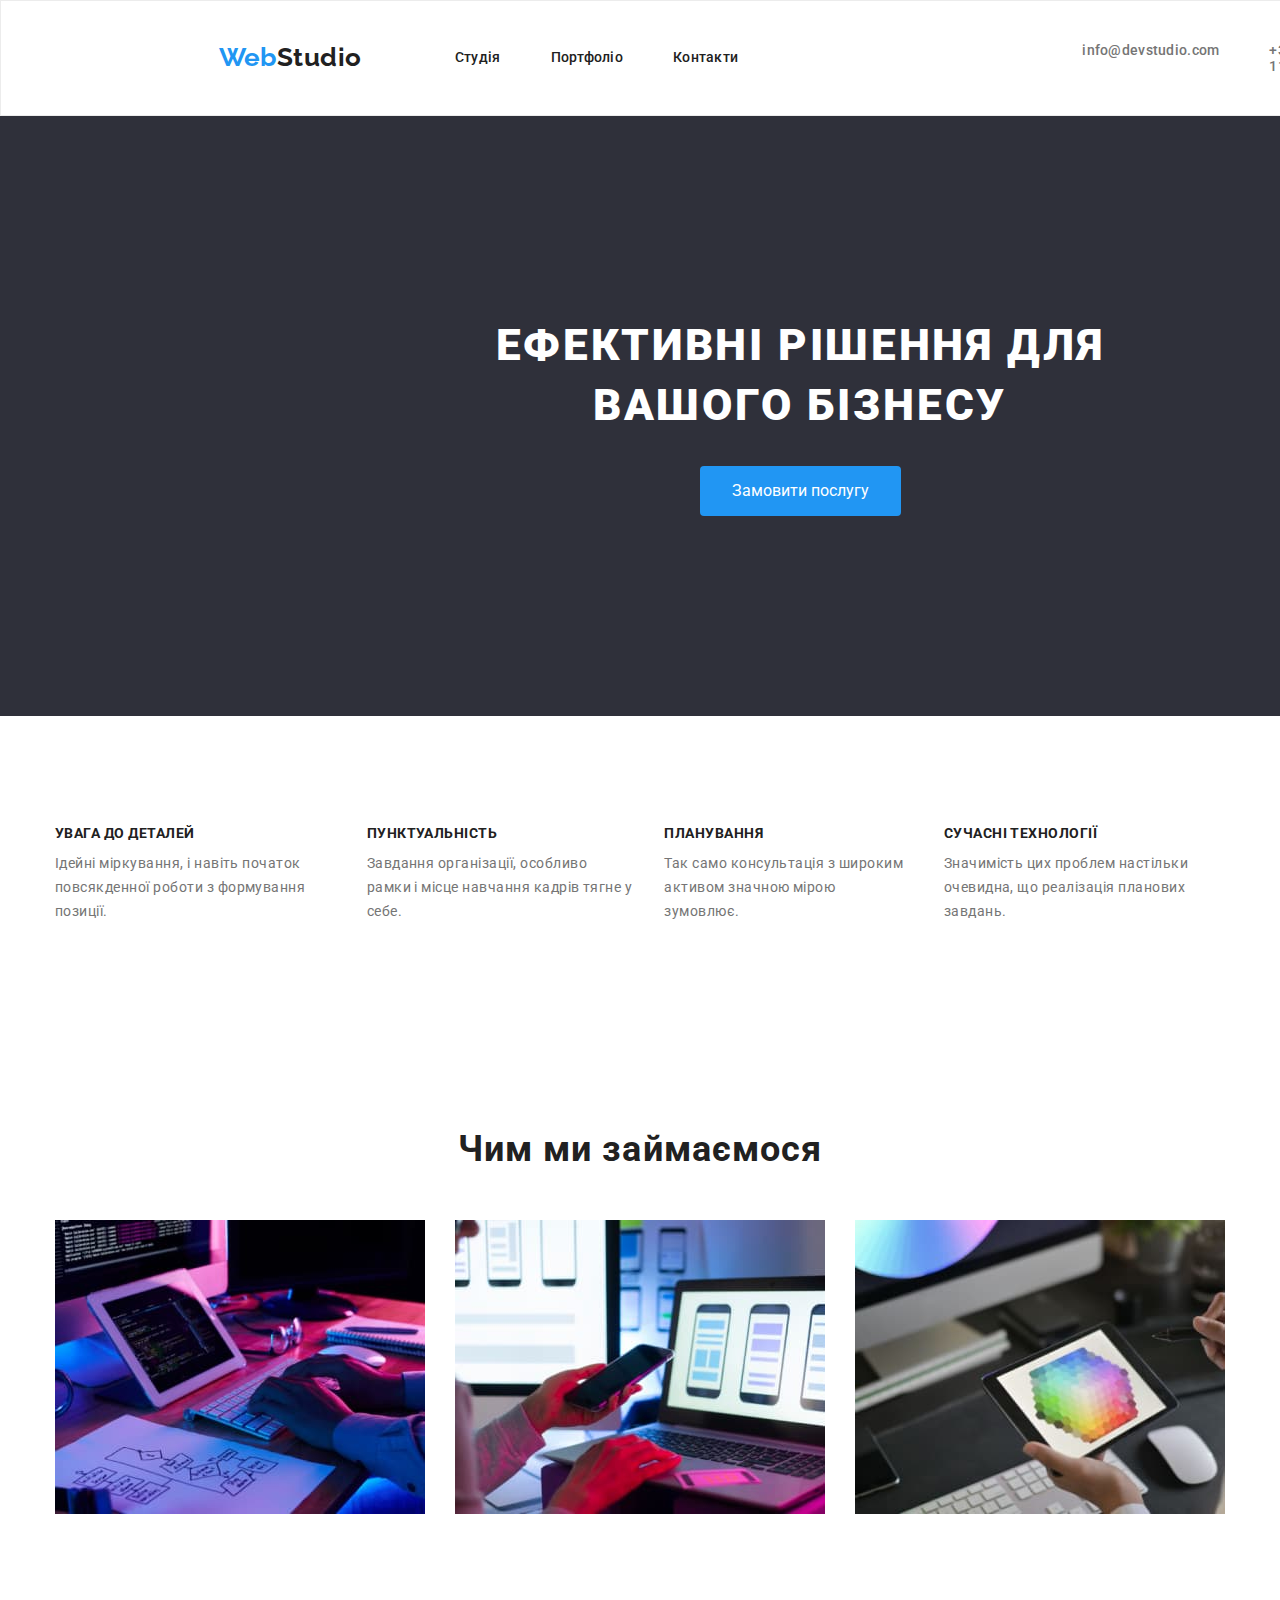
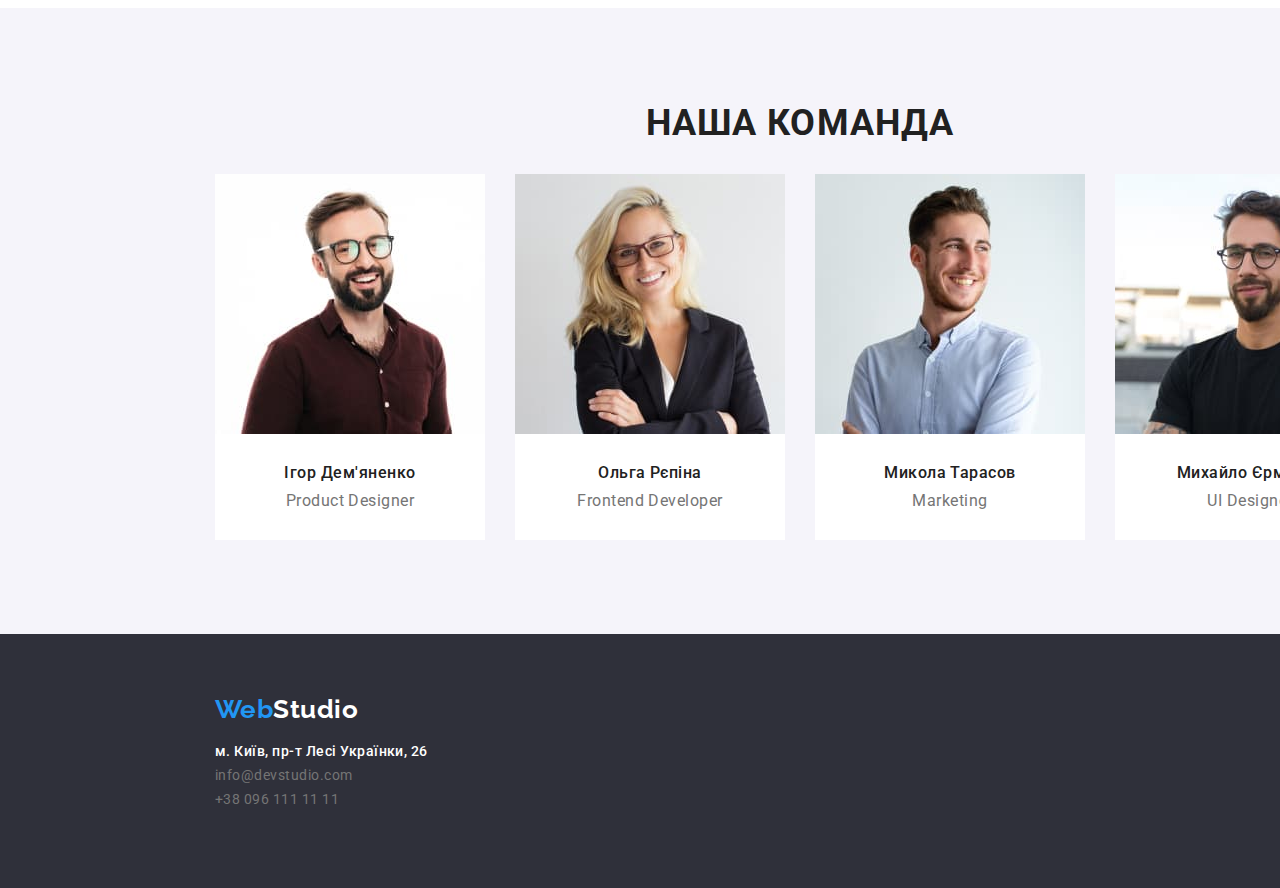
==== commit 9cf4d958: "so so" ====
--- a/index.html
+++ b/index.html
@@ -21,7 +21,6 @@
   <body>
     <header class="header">
       <div class="container">
-        <!-- <div class="header-container"> -->
         <nav class="header-nav">
           <a class="web-title" href="./index.html"
             >Web<span class="studio">Studio</span></a
@@ -38,7 +37,7 @@
             </li>
           </ul>
 
-          <ul class="header-menu">
+          <ul class="header-menu2">
             <li class="link">
               <a class="link-header2" href="mailto:info@devstudio.com"
                 >info@devstudio.com</a
@@ -51,7 +50,6 @@
             </li>
           </ul>
         </nav>
-        <!-- </div> -->
       </div>
     </header>
 
@@ -136,81 +134,85 @@
           <h2 class="section-team">Наша команда</h2>
           <!-- <div class="card"> -->
           <ul class="card-name">
-							<li class="name">
-              <img
-                src="./images/team/igor.jpg"
-                alt="молодий хлопець в окулярах та з бородою"
-                width="270"
-              />
-              <h3 class="team-name">Ігор Дем'яненко</h3>
-              <p class="team-specialty">Product Designer</p>
-            </div>
-            </li>
-            <li class="name">
-              <div class="card-name-list">
-								<img
-                src="./images/team/olga.jpg"
-                alt="молода світловолоса дівчина в окулярах"
-                width="270"
-              />
-              <h3 class="team-name">Ольга Рєпіна</h3>
-              <p class="team-specialty">Frontend Developer</p>
-							</div>
-            </li>
-            <li class="name">
-							<div class="card-name-list">
-              <img
-                src="./images/team/mikola.jpg"
-                alt="молодий хлопець в світлій сорочці"
-                width="270"
-              />
-              <h3 class="team-name">Микола Тарасов</h3>
-              <p class="team-specialty">Marketing</p>
-							</div>
-            </li>
-            <li class="name">
-							<div class="card-name-list">
-              <img
-                src="./images/team/mihaylo.jpg"
-                alt="молодий хлопець у чорній футболці та окулярах"
-                width="270"
-              />
-              <h3 class="team-name">Михайло Єрмаков</h3>
-              <p class="team-specialty">UI Designer</p>
-							</div>
+            <li class="name">
+              <div class="card-name-list">
+                <img
+                  src="./images/team/igor.jpg"
+                  alt="молодий хлопець в окулярах та з бородою"
+                  width="270"
+                />
+                <h3 class="team-name">Ігор Дем'яненко</h3>
+                <p class="team-specialty">Product Designer</p>
+              </div>
+            </li>
+            <li class="name">
+              <div class="card-name-list">
+                <img
+                  src="./images/team/olga.jpg"
+                  alt="молода світловолоса дівчина в окулярах"
+                  width="270"
+                />
+                <h3 class="team-name">Ольга Рєпіна</h3>
+                <p class="team-specialty">Frontend Developer</p>
+              </div>
+            </li>
+            <li class="name">
+              <div class="card-name-list">
+                <img
+                  src="./images/team/mikola.jpg"
+                  alt="молодий хлопець в світлій сорочці"
+                  width="270"
+                />
+                <h3 class="team-name">Микола Тарасов</h3>
+                <p class="team-specialty">Marketing</p>
+              </div>
+            </li>
+            <li class="name">
+              <div class="card-name-list">
+                <img
+                  src="./images/team/mihaylo.jpg"
+                  alt="молодий хлопець у чорній футболці та окулярах"
+                  width="270"
+                />
+                <h3 class="team-name">Михайло Єрмаков</h3>
+                <p class="team-specialty">UI Designer</p>
+              </div>
             </li>
           </ul>
           <!-- </div> -->
         </div>
       </section>
     </main>
-    <footer>
-      <a class="web-title-footer" href="./index.html"
-        >Web<span class="studio2">Studio</span></a
-      >
-      <address>
-        <ul>
-          <li>
-            <a
-              class="link-footer-map"
-              href="https://goo.gl/maps/G4VMoDMN7nGozyxC7"
-              target="_blank"
-              rel="noopener noreferrer nofollow"
-              >м. Київ, пр-т Лесі Українки, 26
-            </a>
-          </li>
-          <li>
-            <a class="link-footer" href="mailto:info@devstudio.com"
-              >info@devstudio.com</a
-            >
-          </li>
-          <li>
-            <a class="link-footer" href="tel:+380961111111"
-              >+38 096 111 11 11</a
-            >
-          </li>
-        </ul>
-      </address>
+
+    <footer class="footer">
+      <div class="container">
+        <a class="web-title-footer" href="./index.html"
+          >Web<span class="studio2">Studio</span></a
+        >
+        <address>
+          <ul>
+            <li>
+              <a
+                class="link-footer-map"
+                href="https://goo.gl/maps/G4VMoDMN7nGozyxC7"
+                target="_blank"
+                rel="noopener noreferrer nofollow"
+                >м. Київ, пр-т Лесі Українки, 26
+              </a>
+            </li>
+            <li>
+              <a class="link-footer" href="mailto:info@devstudio.com"
+                >info@devstudio.com</a
+              >
+            </li>
+            <li>
+              <a class="link-footer" href="tel:+380961111111"
+                >+38 096 111 11 11</a
+              >
+            </li>
+          </ul>
+        </address>
+      </div>
     </footer>
   </body>
 </html>
--- a/css/styles.css
+++ b/css/styles.css
@@ -47,6 +47,7 @@
 section {
 	padding-top: 94px;
 	padding-bottom: 94px;
+	background-color: #fff;
 }
 
 /* CONTAINER */
@@ -60,7 +61,13 @@
 
 /* header */
 .header {
+	display: flex;
+	width: 1607px;
 	border: 1px solid #ECECEC;
+	margin-left: auto;
+	margin-right: auto;
+	justify-content: space-between;
+		/* gap: 50px; */
 }
 
 .header-nav {
@@ -79,15 +86,15 @@
 	display: flex;
 	justify-content: space-between;
 	gap: 50px;
-	padding: 32px 344px 32px 93px;
-}
-
-/* .header-menu2 {
+	padding-left: 93px;
+	}
+
+.header-menu2 {
 	display: flex;
 	justify-content: space-between;
 	gap: 50px;
-	padding: 32px 344px 32px 93px;
-} */
+	padding-left: 344px;
+	}
 
 ul {
 	list-style-type: none;
@@ -107,7 +114,7 @@
 	line-height: 1.15;
 	color: var(--color-link);
 	text-decoration: none;
-	padding: 24px 93px 25px 215px;
+	padding: 25px 0px;
 }
 
 .studio {
@@ -122,7 +129,7 @@
 	line-height: 1.14;
 	font-weight: 500;
 	font-size: 14px;
-	padding: 25px 0px;
+	padding: 25px 0;
 }
 
 .link-header:hover,
@@ -153,10 +160,13 @@
 /* Hero */
 
 .hero {
+	width: 1600px;
 	background-color: #2F303A;
 	text-align: center;
 	padding-top: 200px;
 	padding-bottom: 200px;
+	margin-left: auto;
+	margin-right: auto;
 }
 
 .hero-title {
@@ -271,6 +281,9 @@
 	font-size: 16px;
 	font-weight: 500;
 	line-height: 1.13;
+	margin-top: 30px;
+	margin-bottom: 10px;
+
 }
 
 .card-name {
@@ -293,25 +306,37 @@
 	background-color: var(--color-background);
 	font-size: 16px;
 	line-height: 1.13;
-}
-
-.web-title-footer {
-	font-size: 26px;
-	font-weight: 700;
-	font-style: normal;
-	font-family: "Raleway";
-	sans-serif;
-	color: var(--color-link);
-	text-decoration: none;
-	line-height: 1.17;
-}
+	margin-bottom: 30px;
+}
+
+
 
 .studio2 {
 	color: #FFFFFF;
 }
 
-footer {
-	background-color: #2F303A;
+.footer {
+width: 1600px;
+/* height: 252px; */
+border-top: 60px;
+background-color: #2F303A;
+margin-left: auto;
+margin-right: auto;
+padding-top: 60px;
+padding-bottom: 60px;
+
+}
+
+.web-title-footer {
+	display: flex;
+	font-size: 26px;
+	font-weight: 700;
+	font-style: normal;
+	font-family: "Raleway",
+		sans-serif;
+	color: var(--color-link);
+	text-decoration: none;
+	line-height: 1.17;
 }
 
 .link-footer-map {
@@ -322,6 +347,7 @@
 	font-style: normal;
 	text-decoration: none;
 	line-height: 1.7;
+	padding-top: 20px;
 }
 
 .footer-href-map:hover,
@@ -337,7 +363,8 @@
 	font-style: normal;
 	text-decoration: none;
 	line-height: 1.7;
-}
+	padding-top: 9px;
+	}
 
 .link-footer:hover,
 .link-footer:focus,
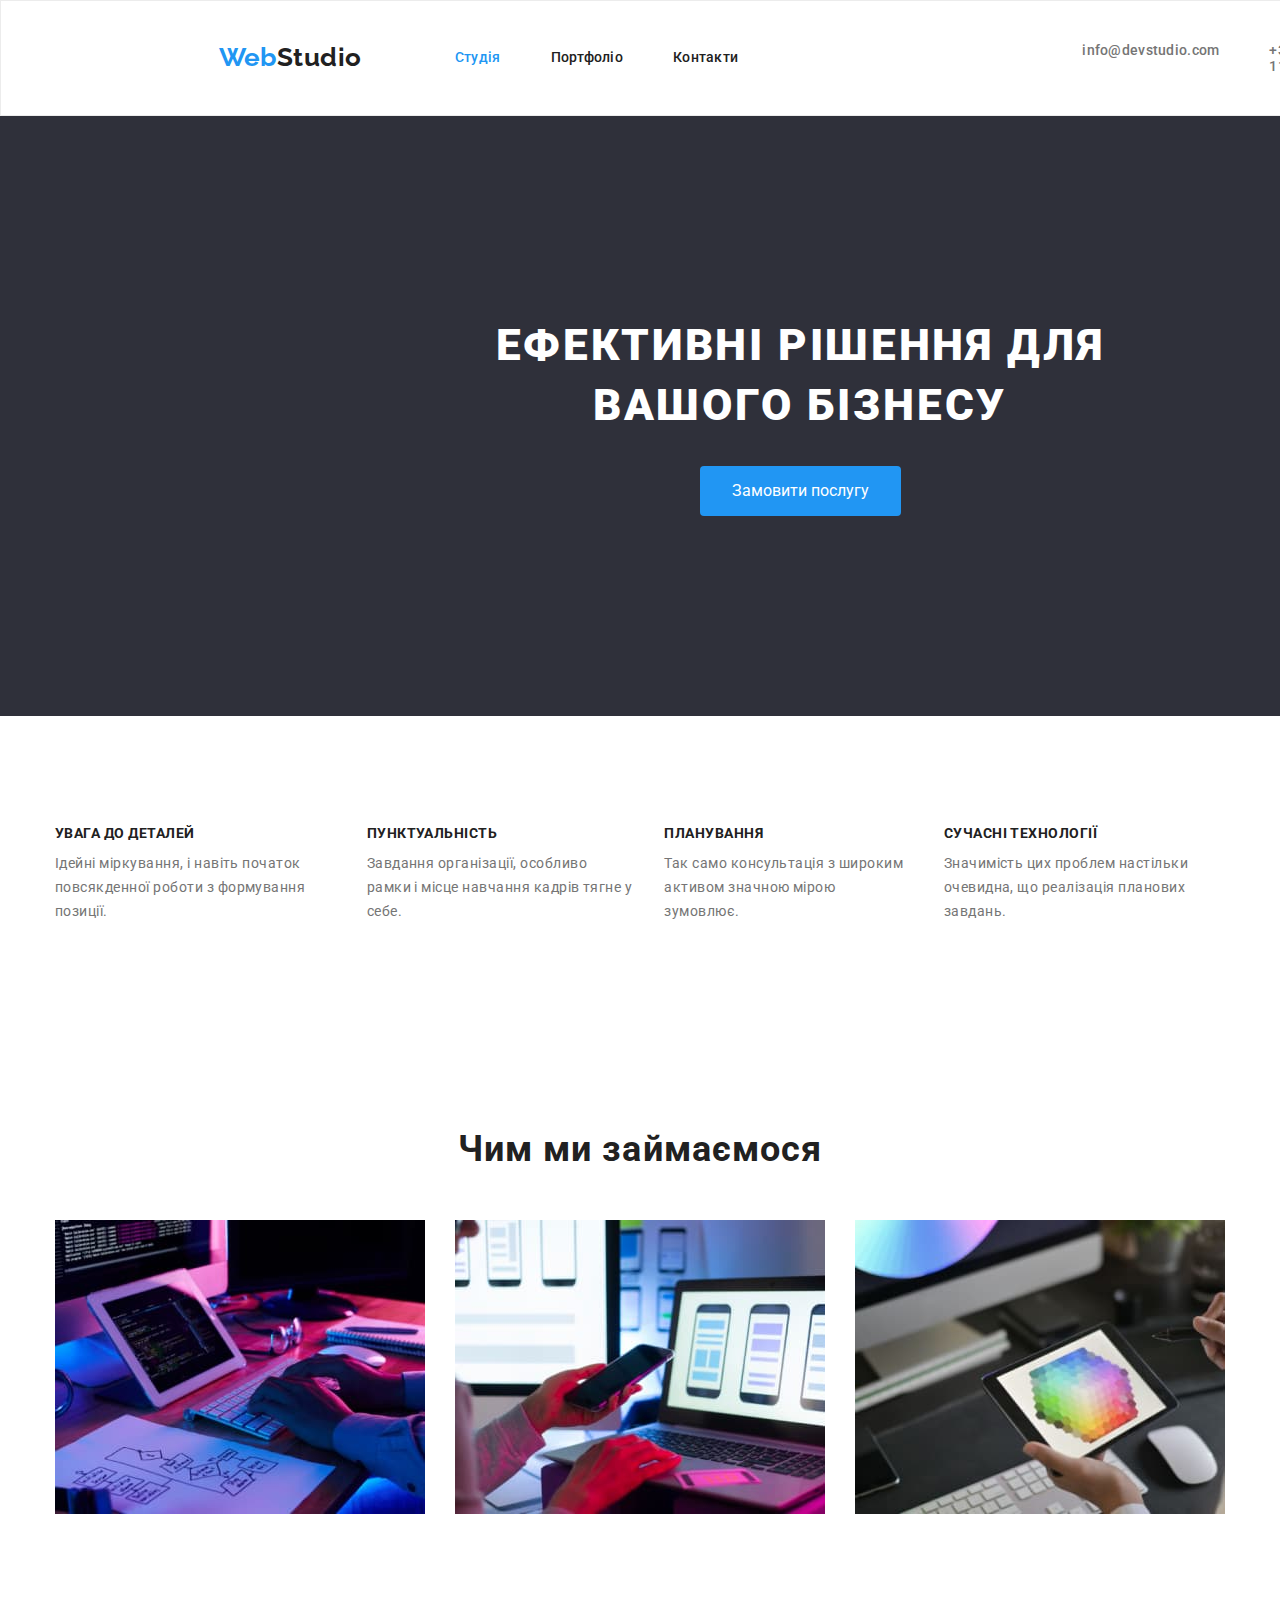
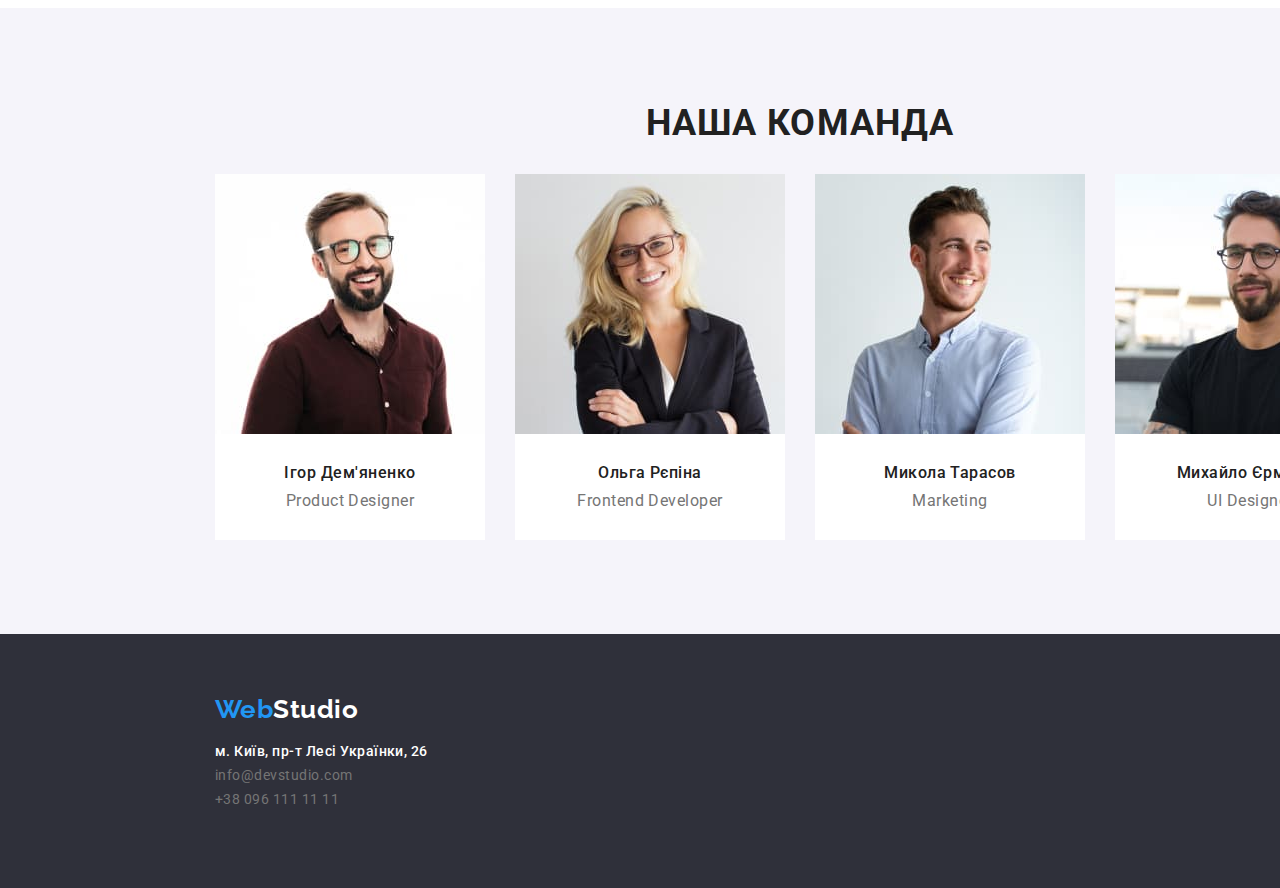
==== commit 6374d40f: "!" ====
--- a/index.html
+++ b/index.html
@@ -52,7 +52,6 @@
         </nav>
       </div>
     </header>
-
     <main>
       <!-- головний Ефективні рішення для вашого бізнесу -->
 
--- a/css/styles.css
+++ b/css/styles.css
@@ -101,7 +101,7 @@
 	padding-left: 0px;
 }
 
-.nav .current {
+.header-menu .current {
 	color: var(--color-link);
 }
 
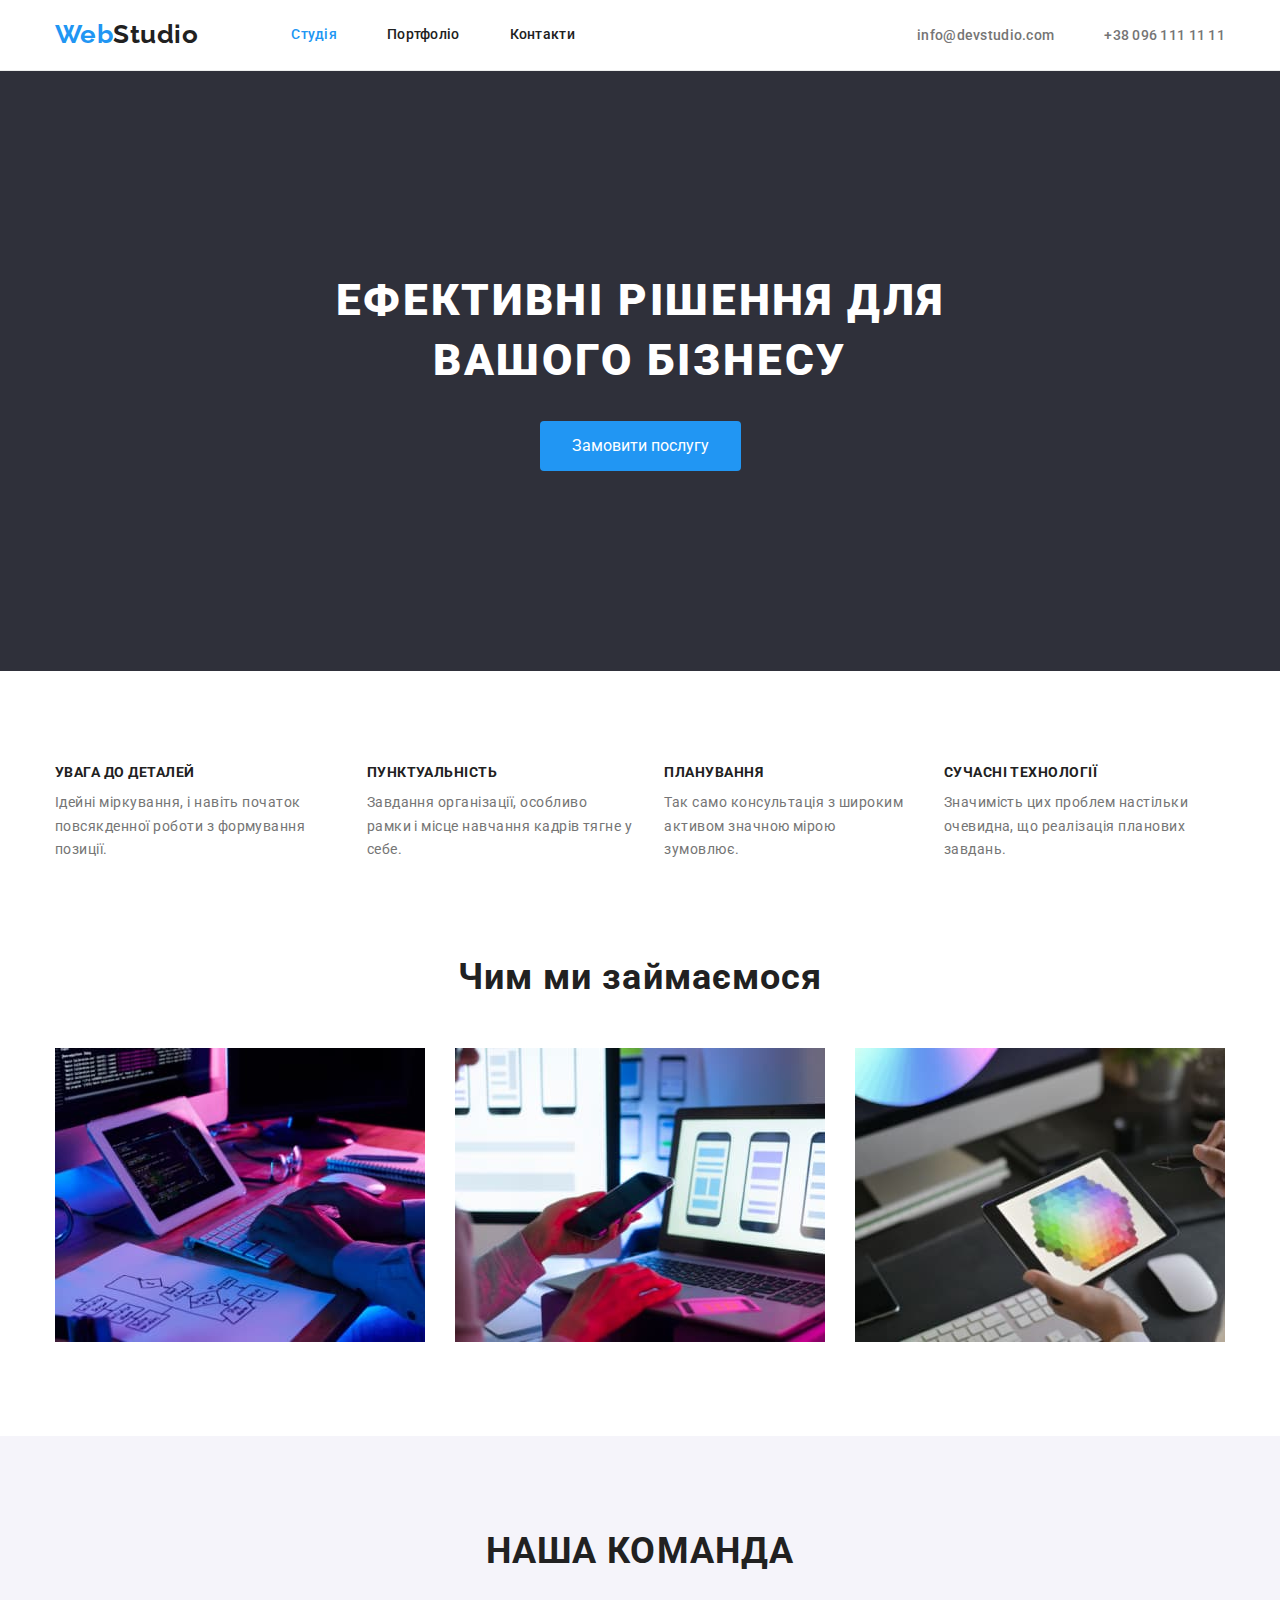
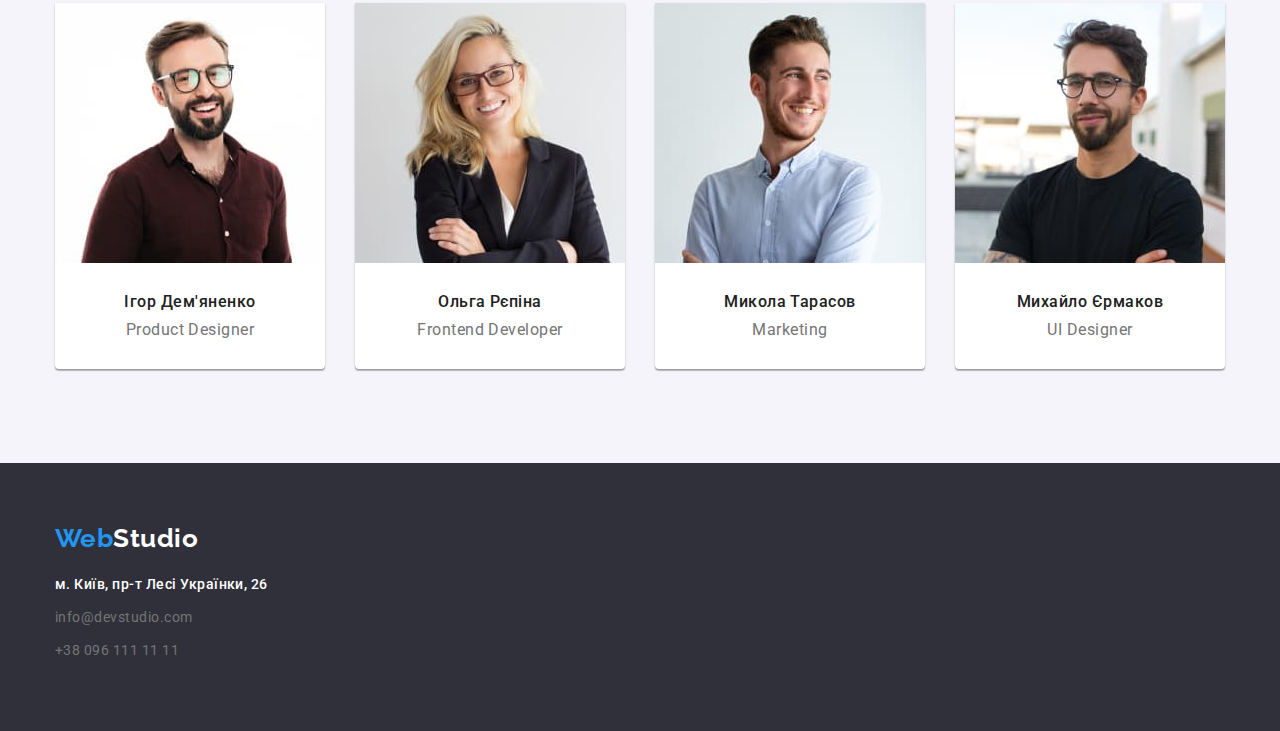
==== commit b1a13ccc: "done" ====
--- a/index.html
+++ b/index.html
@@ -134,45 +134,45 @@
           <!-- <div class="card"> -->
           <ul class="card-name">
             <li class="name">
-              <div class="card-name-list">
-                <img
-                  src="./images/team/igor.jpg"
-                  alt="молодий хлопець в окулярах та з бородою"
-                  width="270"
-                />
+              <img
+                src="./images/team/igor.jpg"
+                alt="молодий хлопець в окулярах та з бородою"
+                width="270"
+              />
+              <div class="card-name-list">
                 <h3 class="team-name">Ігор Дем'яненко</h3>
                 <p class="team-specialty">Product Designer</p>
               </div>
             </li>
             <li class="name">
-              <div class="card-name-list">
-                <img
-                  src="./images/team/olga.jpg"
-                  alt="молода світловолоса дівчина в окулярах"
-                  width="270"
-                />
+              <img
+                src="./images/team/olga.jpg"
+                alt="молода світловолоса дівчина в окулярах"
+                width="270"
+              />
+              <div class="card-name-list">
                 <h3 class="team-name">Ольга Рєпіна</h3>
                 <p class="team-specialty">Frontend Developer</p>
               </div>
             </li>
             <li class="name">
-              <div class="card-name-list">
-                <img
-                  src="./images/team/mikola.jpg"
-                  alt="молодий хлопець в світлій сорочці"
-                  width="270"
-                />
+              <img
+                src="./images/team/mikola.jpg"
+                alt="молодий хлопець в світлій сорочці"
+                width="270"
+              />
+              <div class="card-name-list">
                 <h3 class="team-name">Микола Тарасов</h3>
                 <p class="team-specialty">Marketing</p>
               </div>
             </li>
             <li class="name">
-              <div class="card-name-list">
-                <img
-                  src="./images/team/mihaylo.jpg"
-                  alt="молодий хлопець у чорній футболці та окулярах"
-                  width="270"
-                />
+              <img
+                src="./images/team/mihaylo.jpg"
+                alt="молодий хлопець у чорній футболці та окулярах"
+                width="270"
+              />
+              <div class="card-name-list">
                 <h3 class="team-name">Михайло Єрмаков</h3>
                 <p class="team-specialty">UI Designer</p>
               </div>
@@ -190,7 +190,7 @@
         >
         <address>
           <ul>
-            <li>
+            <li class="li-footer">
               <a
                 class="link-footer-map"
                 href="https://goo.gl/maps/G4VMoDMN7nGozyxC7"
@@ -199,12 +199,12 @@
                 >м. Київ, пр-т Лесі Українки, 26
               </a>
             </li>
-            <li>
+            <li class="li-footer">
               <a class="link-footer" href="mailto:info@devstudio.com"
                 >info@devstudio.com</a
               >
             </li>
-            <li>
+            <li class="li-footer">
               <a class="link-footer" href="tel:+380961111111"
                 >+38 096 111 11 11</a
               >
--- a/css/styles.css
+++ b/css/styles.css
@@ -62,8 +62,8 @@
 /* header */
 .header {
 	display: flex;
-	width: 1607px;
-	border: 1px solid #ECECEC;
+	/* width: 1607px; */
+	border-bottom: 1px solid #ECECEC;
 	margin-left: auto;
 	margin-right: auto;
 	justify-content: space-between;
@@ -87,18 +87,21 @@
 	justify-content: space-between;
 	gap: 50px;
 	padding-left: 93px;
+	/* margin-left: auto; */
 	}
 
 .header-menu2 {
 	display: flex;
 	justify-content: space-between;
 	gap: 50px;
-	padding-left: 344px;
+	/* padding-left: 344px; */
+	margin-left: auto;
 	}
 
 ul {
 	list-style-type: none;
 	padding-left: 0px;
+	margin: 0px;
 }
 
 .header-menu .current {
@@ -114,7 +117,7 @@
 	line-height: 1.15;
 	color: var(--color-link);
 	text-decoration: none;
-	padding: 25px 0px;
+	padding: 20px 0px;
 }
 
 .studio {
@@ -160,7 +163,7 @@
 /* Hero */
 
 .hero {
-	width: 1600px;
+	/* width: 1600px; */
 	background-color: #2F303A;
 	text-align: center;
 	padding-top: 200px;
@@ -180,7 +183,7 @@
 	margin-left: auto;
 	margin-right: auto;
 	margin-bottom: 30px;
-	max-width: 696px;
+	/* max-width: 696px; */
 }
 
 .primary-button {
@@ -201,6 +204,11 @@
 }
 
 /* advantages */
+.advantages{
+padding-top: 94px;
+padding-bottom: 0px;
+}
+
 .advantages-list {
 	display: flex;
 	justify-content: space-between;
@@ -214,6 +222,7 @@
 	background-color: var(--color-background);
 	font-size: 14px;
 	line-height: 1.7;
+
 }
 
 .section-advantages-title {
@@ -246,7 +255,7 @@
 }
 
 .team {
-	width: 1600px;
+	/* width: 1600px; */
 	background-color: #F5F4FA;
 	padding-top: 94px;
 	padding-bottom: 94px;
@@ -258,6 +267,8 @@
 
 .name {
 	background-color: var(--color-background);
+	box-shadow: 0px 1px 3px rgba(0, 0, 0, 0.12), 0px 1px 1px rgba(0, 0, 0, 0.14), 0px 2px 1px rgba(0, 0, 0, 0.2);
+		border-radius: 0px 0px 4px 4px;
 }
 
 .section-team {
@@ -281,7 +292,7 @@
 	font-size: 16px;
 	font-weight: 500;
 	line-height: 1.13;
-	margin-top: 30px;
+	/* margin-top: 30px; */
 	margin-bottom: 10px;
 
 }
@@ -296,6 +307,8 @@
 }
 
 .card-name-list{
+	padding-top: 30px;
+	padding-bottom: 30px;
 	padding-left: 0px;
 	gap: 30px;
 }
@@ -306,7 +319,7 @@
 	background-color: var(--color-background);
 	font-size: 16px;
 	line-height: 1.13;
-	margin-bottom: 30px;
+	/* margin-bottom: 30px; */
 }
 
 
@@ -316,7 +329,7 @@
 }
 
 .footer {
-width: 1600px;
+/* width: 1600px; */
 /* height: 252px; */
 border-top: 60px;
 background-color: #2F303A;
@@ -337,6 +350,8 @@
 	color: var(--color-link);
 	text-decoration: none;
 	line-height: 1.17;
+	/* margin-top: 60px; */
+	margin-bottom: 20px;;
 }
 
 .link-footer-map {
@@ -347,8 +362,14 @@
 	font-style: normal;
 	text-decoration: none;
 	line-height: 1.7;
-	padding-top: 20px;
-}
+	margin-bottom: 9px;
+	/* padding-top: 20px; */
+}
+
+.li-footer{
+	margin-bottom: 9px;
+}
+
 
 .footer-href-map:hover,
 .link-footer-map:focus,
@@ -363,8 +384,7 @@
 	font-style: normal;
 	text-decoration: none;
 	line-height: 1.7;
-	padding-top: 9px;
-	}
+		}
 
 .link-footer:hover,
 .link-footer:focus,
@@ -382,12 +402,15 @@
 	letter-spacing: 0.03em;
 	font-family: inherit;
 	cursor: pointer;
+	border-radius: 4px;
+	padding: 6px 22px;
 }
 
 .button-portfolio:hover,
 .button-portfolio:focus {
 	color: #FFFFFF;
 	background-color: var(--color-link);
+	box-shadow: 0px 3px 1px rgba(0, 0, 0, 0.1), 0px 1px 2px rgba(0, 0, 0, 0.08), 0px 2px 2px rgba(0, 0, 0, 0.12);
 }
 
 .hero-portfolio {
@@ -406,11 +429,21 @@
 	font-weight: 700;
 	line-height: 2;
 	letter-spacing: 0.06em;
-}
-
-
+	
+}
+
+.ul-button{
+	display: flex;
+	justify-content: center;
+	/* align-items: center; */
+	margin-top: 0px;
+	margin-bottom: 50px;
+	gap: 8px;
+	margin-left: auto;
+	margin-right: auto;
+	}
 /* CARD-SET */
-.card {
+.item {
 	/* width: 370px;
 	height: 404px; */
 	outline: 1px solid #EEEEEE;
@@ -423,23 +456,22 @@
 	list-style: none;
 	display: flex;
 	flex-wrap: wrap;
-
-	margin-top: - 30px;
-	margin-left: - 30px;
+	gap: 30px;
+
+	/* margin-top: - 30px;
+	margin-left: - 30px; */
 }
 
 /* li.item:nth-child(3n + 1) {
 	margin-left: 0px;
 } */
 .card-set>.item {
-	flex-basis: calc(100% / 3 - 30px);
+	/* flex-basis: calc(100% / 3 - 30px);
 	margin-left: 30px;
-	margin-top: 30px;
-}
-
-/* .card-thumb{
-	
-} */
+	margin-top: 30px; */
+}
+
+
 
 .card-heading {
 	font-size: 18px;
@@ -448,15 +480,16 @@
 	font-weight: 700;
 	line-height: 2;
 	letter-spacing: 0.06em;
+	margin-bottom: 4px;
 }
 
 
 
 .card-text {
-	margin-top: 4px;
+	/* margin-top: 4px; */
 }
 
 .card-content {
-	padding: 20px 20px 20px 20px;
+	padding: 20px 24px;
 	outline: 1px solid #EEEEEE;
 }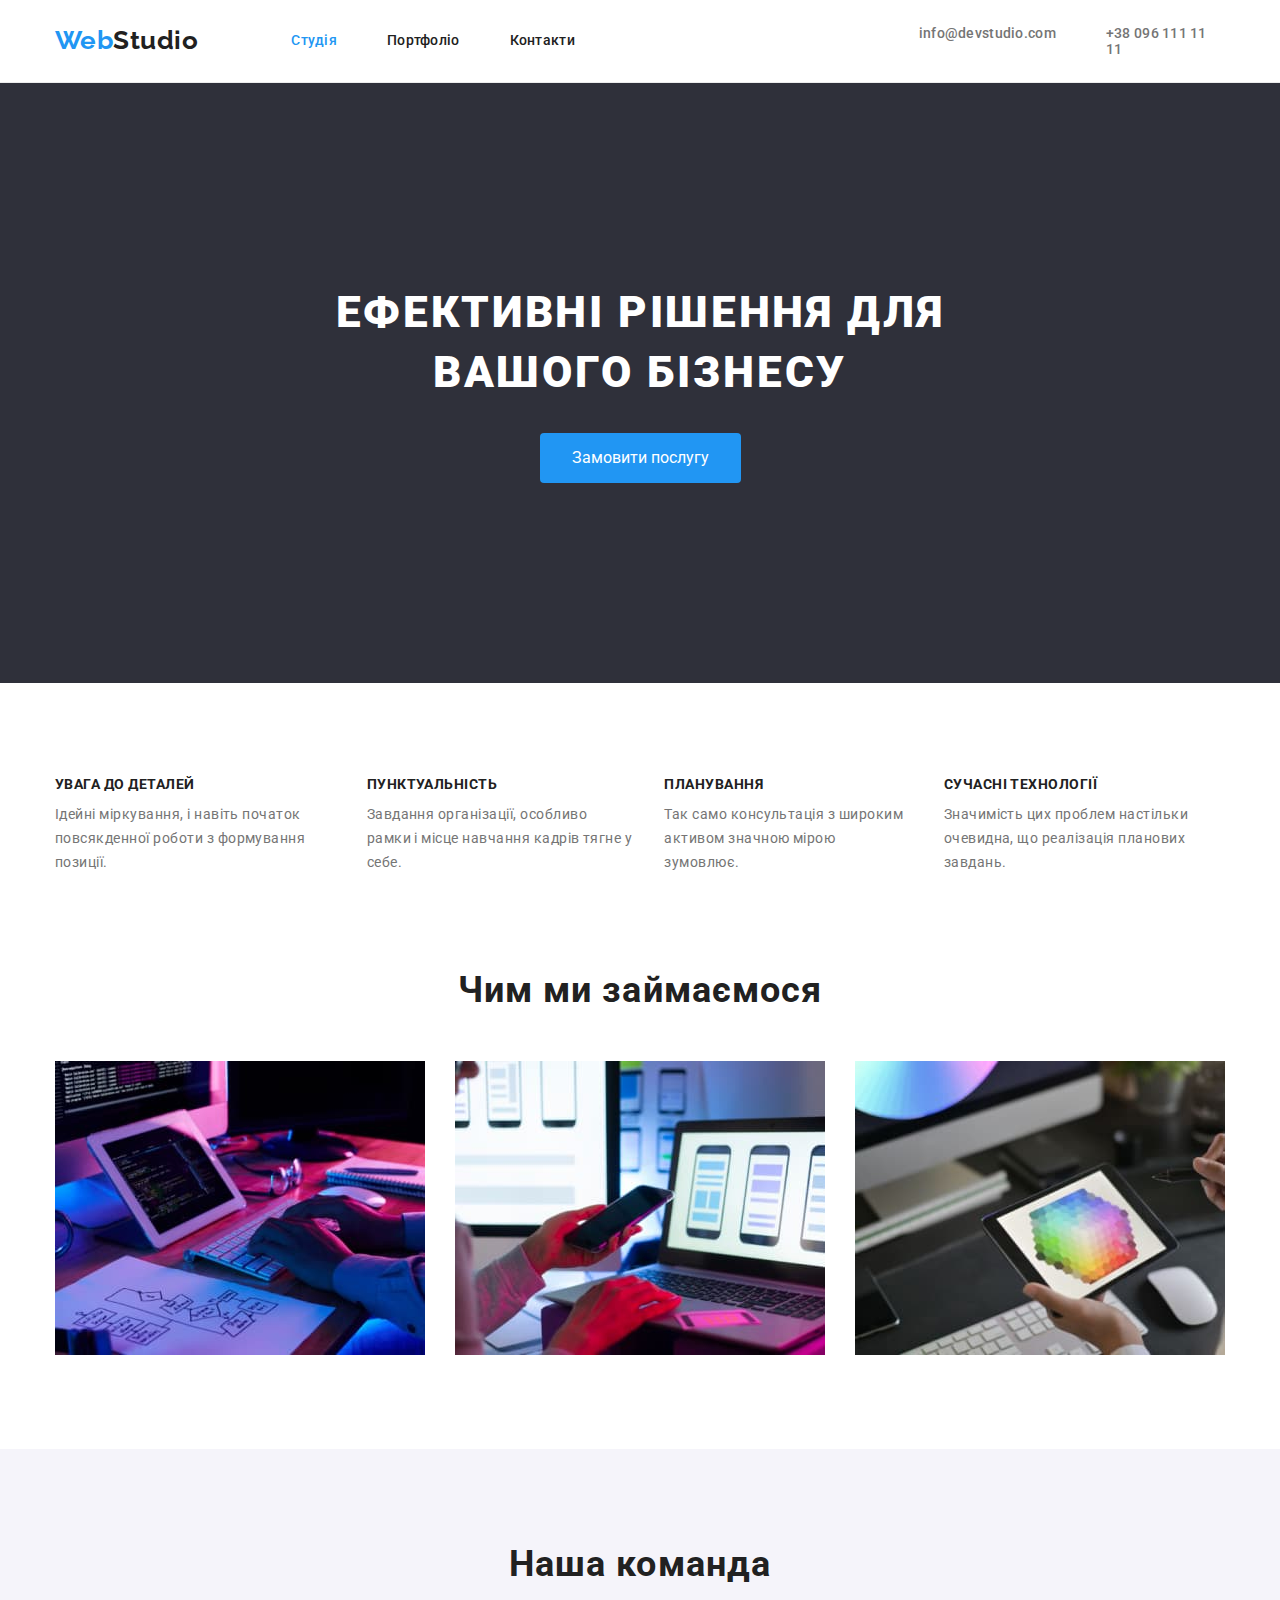
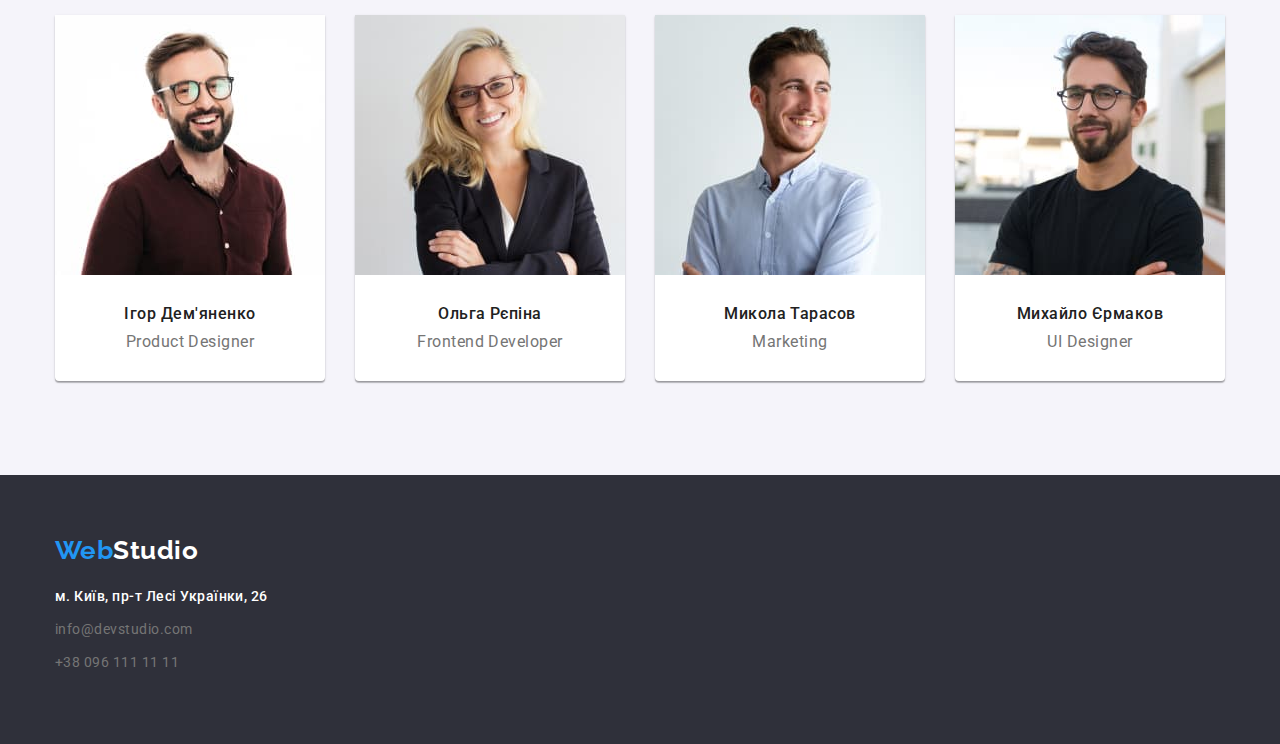
==== commit e4d7ad74: "виправив" ====
--- a/index.html
+++ b/index.html
@@ -36,20 +36,19 @@
               <a class="link-header" href="#">Контакти</a>
             </li>
           </ul>
-
-          <ul class="header-menu2">
-            <li class="link">
-              <a class="link-header2" href="mailto:info@devstudio.com"
-                >info@devstudio.com</a
-              >
-            </li>
-            <li class="link">
-              <a class="link-header2" href="tel:+380961111111"
-                >+38 096 111 11 11</a
-              >
-            </li>
-          </ul>
         </nav>
+        <ul class="header-menu2">
+          <li class="link">
+            <a class="link-header2" href="mailto:info@devstudio.com"
+              >info@devstudio.com</a
+            >
+          </li>
+          <li class="link">
+            <a class="link-header2" href="tel:+380961111111"
+              >+38 096 111 11 11</a
+            >
+          </li>
+        </ul>
       </div>
     </header>
     <main>
--- a/css/styles.css
+++ b/css/styles.css
@@ -59,6 +59,10 @@
 	margin-right: auto;
 }
 
+.header .container{
+	display: flex;
+	justify-content: space-between;
+}
 /* header */
 .header {
 	display: flex;
@@ -86,8 +90,8 @@
 	display: flex;
 	justify-content: space-between;
 	gap: 50px;
-	padding-left: 93px;
-	/* margin-left: auto; */
+	/* padding-left: 93px; */
+	margin-left: 93px;
 	}
 
 .header-menu2 {
@@ -95,7 +99,8 @@
 	justify-content: space-between;
 	gap: 50px;
 	/* padding-left: 344px; */
-	margin-left: auto;
+	margin-left: 344px;
+	
 	}
 
 ul {
@@ -277,7 +282,7 @@
 	/* background-color: #F5F4FA; */
 	font-size: 36px;
 	line-height: 1.17;
-	text-transform: uppercase;
+	/* text-transform: uppercase; */
 	letter-spacing: 0.03em;
 	font-weight: 700;
 	margin-left: auto;
